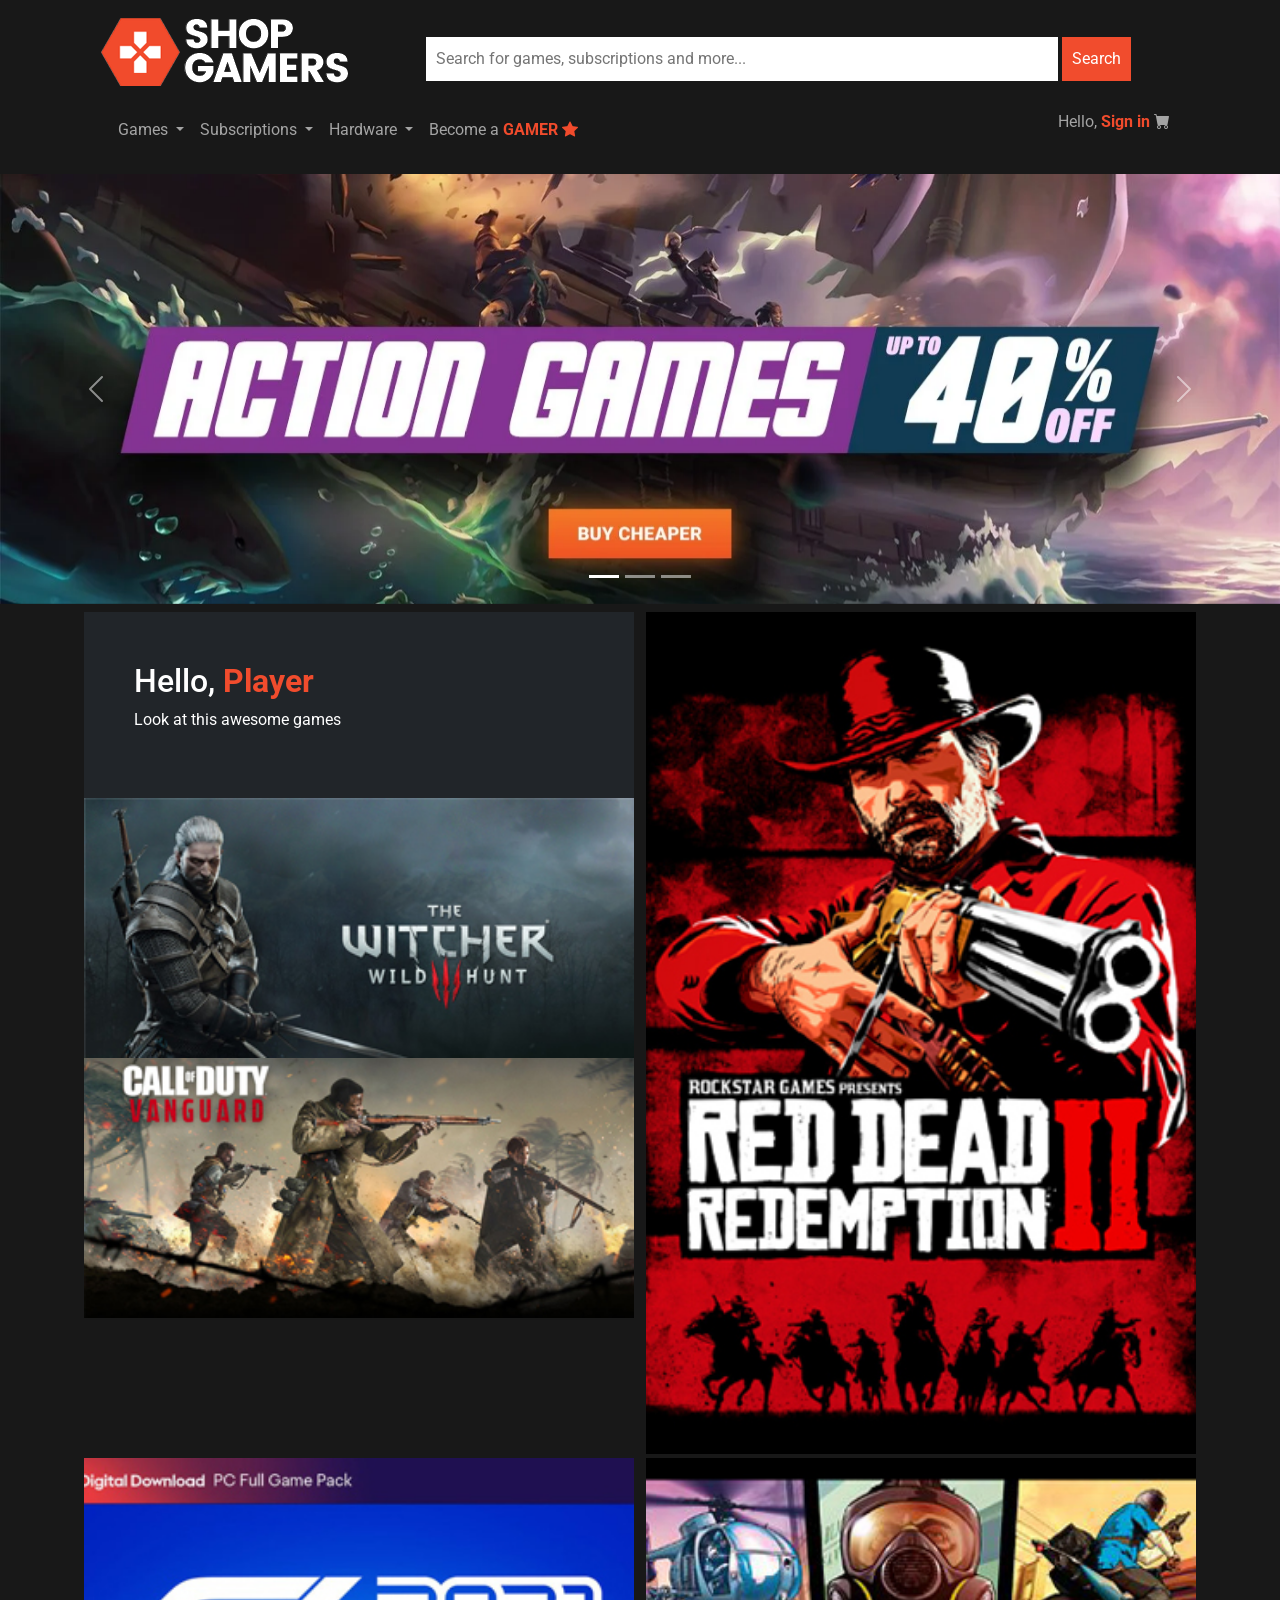
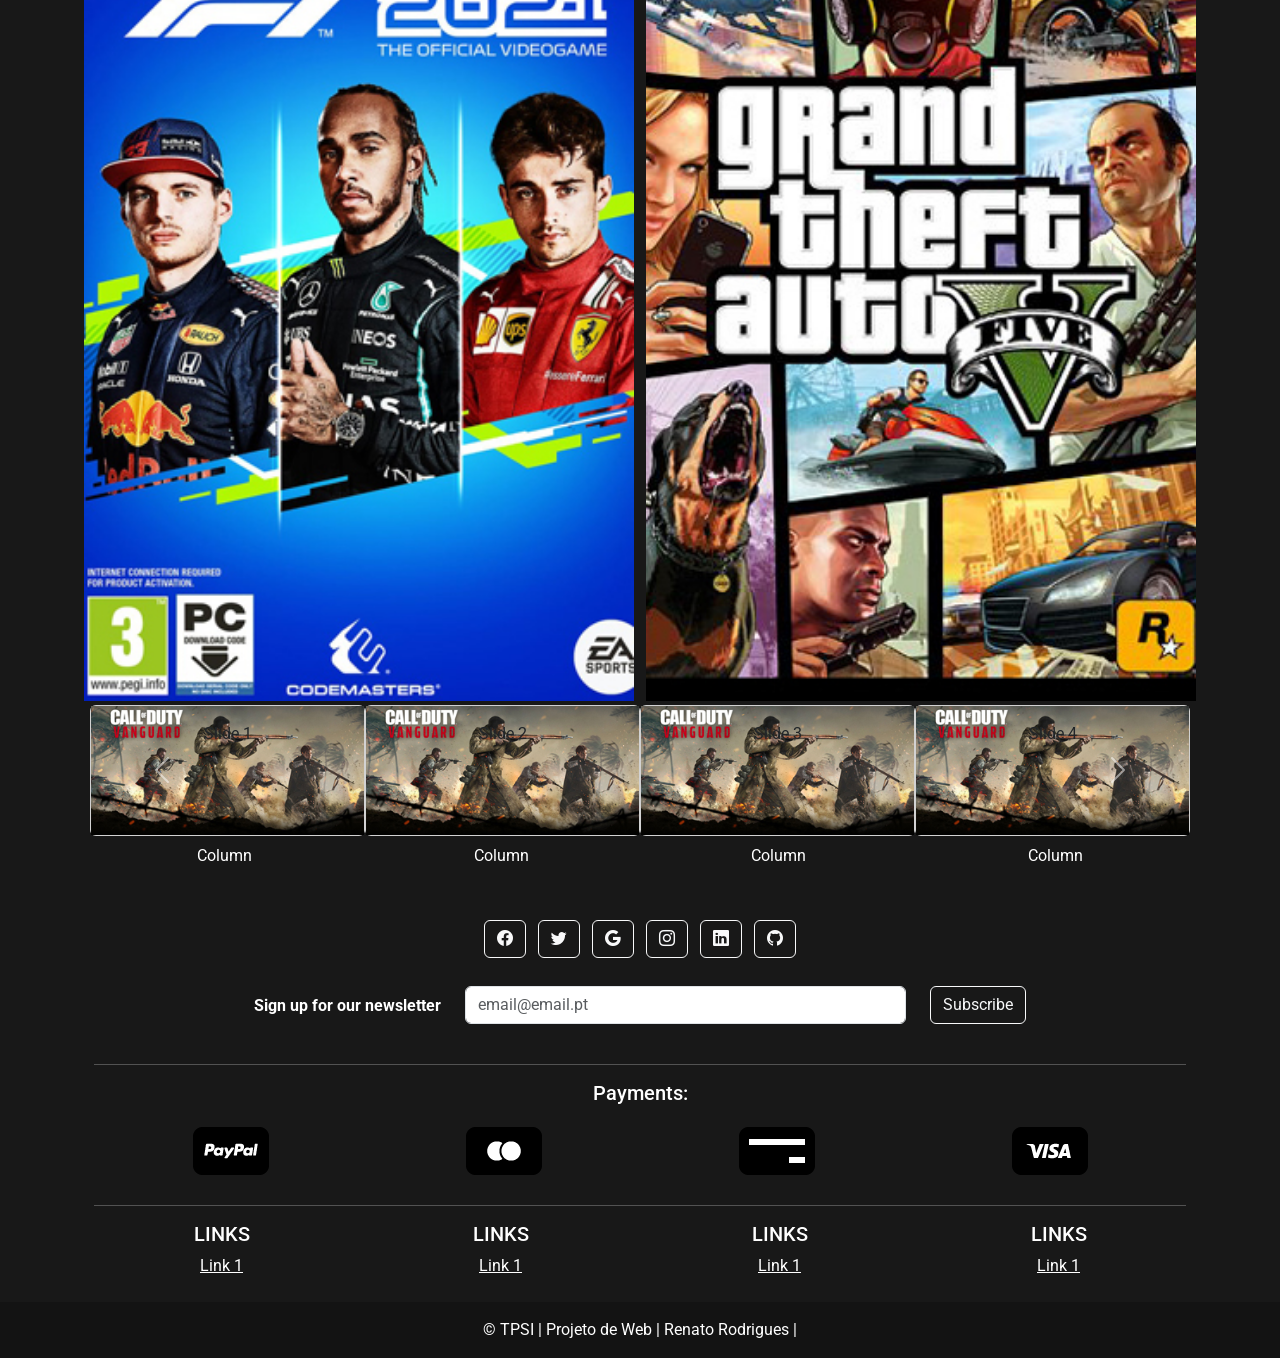
==== index.html @ 154dd3ca "slider2" ====
<!DOCTYPE html>
<html lang="pt">
<head>
    <meta charset="UTF-8">
    <meta http-equiv="X-UA-Compatible" content="IE=edge">
    <meta name="viewport" content="width=device-width, initial-scale=1.0">
    <link rel="icon" href="img/favicon/ShopGamers1.png" type="image/x-icon">
    <title>Shop Gamers</title>
    <!--Google Font -->
    <link rel="preconnect" href="https://fonts.googleapis.com">
    <link rel="preconnect" href="https://fonts.gstatic.com" crossorigin>
    <link href="https://fonts.googleapis.com/css2?family=Roboto&display=swap" rel="stylesheet">
    <!--MEU CSS -->
    <link rel="stylesheet" href="style.css">
    <!--CSS NAV BAR -->
    <link href="https://cdn.jsdelivr.net/npm/bootstrap@5.0.2/dist/css/bootstrap.min.css" rel="stylesheet" integrity="sha384-EVSTQN3/azprG1Anm3QDgpJLIm9Nao0Yz1ztcQTwFspd3yD65VohhpuuCOmLASjC" crossorigin="anonymous">
   
    <!-- Bootstrap icons-->
    <link rel="stylesheet" href="https://cdn.jsdelivr.net/npm/bootstrap-icons@1.7.2/font/bootstrap-icons.css">


  </head>
  <body>
    <!-- Header -->
    <include src="header.html"></include>
    <!-- Main -->
    <!-- Carousel -->
    <div id="carouselExampleIndicators" class="carousel slide" data-bs-ride="carousel">
      <div class="carousel-indicators">
        <button type="button" data-bs-target="#carouselExampleIndicators" data-bs-slide-to="0" class="active" aria-current="true" aria-label="Slide 1"></button>
        <button type="button" data-bs-target="#carouselExampleIndicators" data-bs-slide-to="1" aria-label="Slide 2"></button>
        <button type="button" data-bs-target="#carouselExampleIndicators" data-bs-slide-to="2" aria-label="Slide 3"></button>
      </div>
      <div class="carousel-inner">
        <div class="carousel-item active">
          <img src="img/carrossel/img1.webp" class="d-block w-100" alt="...">
        </div>
        <div class="carousel-item">
          <img src="img/carrossel/img2.webp" class="d-block w-100" alt="...">
        </div>
        <div class="carousel-item">
          <img src="img/carrossel/img3.jpg" class="d-block w-100" alt="...">
        </div>
      </div>
      <button class="carousel-control-prev" type="button" data-bs-target="#carouselExampleIndicators" data-bs-slide="prev">
        <span class="carousel-control-prev-icon" aria-hidden="true"></span>
        <span class="visually-hidden">Previous</span>
      </button>
      <button class="carousel-control-next" type="button" data-bs-target="#carouselExampleIndicators" data-bs-slide="next">
        <span class="carousel-control-next-icon" aria-hidden="true"></span>
        <span class="visually-hidden">Next</span>
      </button>
    </div>

    <!-- Main Container -->
    <main class="container p-2 mb-2 bg-nero text-center ">
    <!-- first section -->
      <div class="container-fluid">
        <div class="row">
            <div class="col-12 col-lg-6 col-xxl-3 mb-1">
                <div class="row">
                    <div class="col bg-dark w-100 " id="hello" >
                      <h2>Hello,<b><span style="color:var(--laranja)"> Player</h2></b></span>
                      <p>Look at this awesome games</p> 
                    </div>
                </div>
                <div class="row">
                    <div class="col col_zero">
                      <a href="witcher.html"><img src="/img/main_img/witcher.jpg" alt="" srcset=""></a>
                      
                    </div>
                </div>
                <div class="row">
                    <div class="col col_zero">
                      <a href="witcher.html"><img src="/img/main_img/cod.jpg" alt="" srcset=""></a>
                    </div>
                </div>
            </div>
            <div class="col-12 col-lg-6 col-xxl-3 mb-1 col_zero">
              <a href="witcher.html"><img src="/img/main_img/rd.jpg" alt="" srcset=""></a>
            </div>
            <div class="col-12 col-lg-6 col-xxl-3 mb-1 col_zero">
              <a href="witcher.html"><img src="/img/main_img/f1.jpg" alt="" srcset=""></a>
            </div>
            <div class="col-12 col-lg-6 col-xxl-3 mb-1 col_zero">
              <a href="witcher.html"><img src="/img/main_img/gta.jpg" alt="" srcset=""></a>
            </div>
        </div>
    </div>
        <!-- second section -->
        
        <div class="row mx-auto my-auto justify-content-center">
          <div id="recipeCarousel" class="carousel slide" data-bs-ride="carousel">
              <div class="carousel-inner" role="listbox">
                  <div class="carousel-item carousel-item1 active">
                      <div class="col-md-3">
                          <div class="card">
                              <div class="card-img">
                                  <img src="/img/main_img/cod.jpg" class="img-fluid">
                              </div>
                              <div class="card-img-overlay">Slide 1</div>
                          </div>
                      </div>
                  </div>
                  <div class="carousel-item carousel-item1">
                      <div class="col-md-3">
                          <div class="card">
                              <div class="card-img">
                                  <img src="/img/main_img/cod.jpg" class="img-fluid">
                              </div>
                              <div class="card-img-overlay">Slide 2</div>
                          </div>
                      </div>
                  </div>
                  <div class="carousel-item carousel-item1">
                      <div class="col-md-3">
                          <div class="card">
                              <div class="card-img">
                                  <img src="/img/main_img/cod.jpg" class="img-fluid">
                              </div>
                              <div class="card-img-overlay">Slide 3</div>
                          </div>
                      </div>
                  </div>
                  <div class="carousel-item carousel-item1">
                      <div class="col-md-3">
                          <div class="card">
                              <div class="card-img">
                                  <img src="/img/main_img/cod.jpg" class="img-fluid">
                              </div>
                              <div class="card-img-overlay">Slide 4</div>
                          </div>
                      </div>
                  </div>
                  <div class="carousel-item carousel-item1">
                      <div class="col-md-3">
                          <div class="card">
                              <div class="card-img">
                                  <img src="/img/main_img/cod.jpg" class="img-fluid">
                              </div>
                              <div class="card-img-overlay">Slide 5</div>
                          </div>
                      </div>
                  </div>
                  <div class="carousel-item carousel-item1">
                      <div class="col-md-3">
                          <div class="card">
                              <div class="card-img">
                                  <img src="/img/main_img/cod.jpg" class="img-fluid">
                              </div>
                              <div class="card-img-overlay">Slide 6</div>
                          </div>
                      </div>
                  </div>
              </div>
              <a class="carousel-control-prev bg-transparent w-aut" href="#recipeCarousel" role="button" data-bs-slide="prev">
                  <span class="carousel-control-prev-icon" aria-hidden="true"></span>
              </a>
              <a class="carousel-control-next bg-transparent w-aut" href="#recipeCarousel" role="button" data-bs-slide="next">
                  <span class="carousel-control-next-icon" aria-hidden="true"></span>
              </a>
          </div>
    <!--End Second Container --> 
    <div class="container">
      <div class="row row-cols-4 p-2">
        <div class="col">Column</div>
        <div class="col">Column</div>
        <div class="col">Column</div>
        <div class="col">Column</div>
      </div>
    </div>

    <!--End Main Container --> 
    </main>


    <!-- Footer -->
    <include src="footer.html"></include>
    <!--Script NavBar -->
    <script src="https://cdn.jsdelivr.net/npm/@popperjs/core@2.9.2/dist/umd/popper.min.js" integrity="sha384-IQsoLXl5PILFhosVNubq5LC7Qb9DXgDA9i+tQ8Zj3iwWAwPtgFTxbJ8NT4GN1R8p" crossorigin="anonymous"></script>
    <script src="https://cdn.jsdelivr.net/npm/bootstrap@5.0.2/dist/js/bootstrap.min.js" integrity="sha384-cVKIPhGWiC2Al4u+LWgxfKTRIcfu0JTxR+EQDz/bgldoEyl4H0zUF0QKbrJ0EcQF" crossorigin="anonymous"></script>
 
       <!-- Include JS-->
       <script src="js/includeJS/index.js"></script>
      <script src="js/includeJS/src.js"></script>
  </body>
</html>
---- style.css ----
:root{
    --cinzento: #181818;
    --cinzentotext:#A4A4A4;
    --laranja:#F14C2D;
}
/*---------- HEADER --------------- */
header{
    background-color: var(--cinzento);
    color: var(--cinzentotext);
    position: sticky; top: 0;
    z-index: 9;
 
}
/*---------- BODY --------------- */
body{
  font-family: 'Roboto', sans-serif!important;
  background-color: var(--cinzento)!important;
}

/*---------- Search --------------- */
.search
{
  text-align: center;
  padding:5px;
  overflow: auto;
}

.search input[type="text"]
{
	border: 0px;
	width: 80%;
	padding: 10px;
}

.search input[type="text"]:focus
{
	outline: 0;
}

.search input[type="submit"]
{
	border: 0px;
	background-color: var(--laranja);
	color: #fff;
	padding: 10px;
  cursor:pointer;
}

/*---------- NAVBAR --------------- */
.nav-item {
  position: relative;
}
.navbar-collapse ul li a.nav-link:before {
    position: absolute;
    bottom: -5px;
    left: 0;
    width: 100%;
    height: 2px;
    background: transparent;
    content: '';
    opacity: 0;
    -ms-transition: opacity 0.3s, -webkit-transform 0.3s;
    -webkit-transition: opacity 0.3s, -webkit-transform 0.3s;
    transition: opacity 0.3s, transform 0.3s;
    -ms-transform: translateY(10px);
    -webkit-transform: translateY(10px);
    transform: translateY(10px);
    
}
.navbar-collapse ul li:hover a.nav-link:before {
	opacity: 1;
	-ms-transform: translateY(0px);
	-webkit-transform: translateY(0px);
	transform: translateY(0px);
	bottom: 5px;
	background: var(--laranja);
}
.dropdown:hover .dropdown-menu {
  display: block;
  margin-top: 0;
}

.nav-link{
color: var(--cinzentotext)!important;
}

/*----------- MAIN --------------- */
main{
  background-color: var(--cinzento);
  color:white
}
.carousel-inner{
  width:100%;
  max-height: 430px !important;
}

#hello{
  text-align: left;
  padding-top: 50px;
  padding-bottom: 50px;
  padding-right: 50px;
  padding-left: 50px;
  width: 98%;
  margin-left: 1%;
  margin-right: 1%;
}
.col_zero{
  padding: 0 !important;
}
.col_zero img{
  height: 100%;
  width: 98%;
  margin-left: 1%;
  margin-right: 1%;
}
/* CSS Zoom slow image */
.col_zero img {
  transition: transform .5s, filter 1.5s ease-in-out;
}

/* CSS Transformation image https://w3bits.com/css-image-hover-zoom/ */
.col_zero:hover img {
  transform: scale(1.1);
}

/* Second Section */



/*----------- FOOTER --------------- */
footer{
  background-color: var(--cinzento);
  color:white
}
@media (max-width: 767px) {
  .carousel-inner .carousel-item > div {
      display: none;
  }
  .carousel-inner .carousel-item > div:first-child {
      display: block;
  }
}

.carousel-inner .carousel-item.active,
.carousel-inner .carousel-item-next,
.carousel-inner .carousel-item-prev {
  display: flex;
}

/* medium and up screens */
@media (min-width: 768px) {
  
  .carousel-inner .carousel-item-end.active,
  .carousel-inner .carousel-item-next {
    transform: translateX(25%);
  }
  
  .carousel-inner .carousel-item-start.active, 
  .carousel-inner .carousel-item-prev {
    transform: translateX(-25%);
  }
}

.carousel-inner .carousel-item-end,
.carousel-inner .carousel-item-start { 
transform: translateX(0);
}
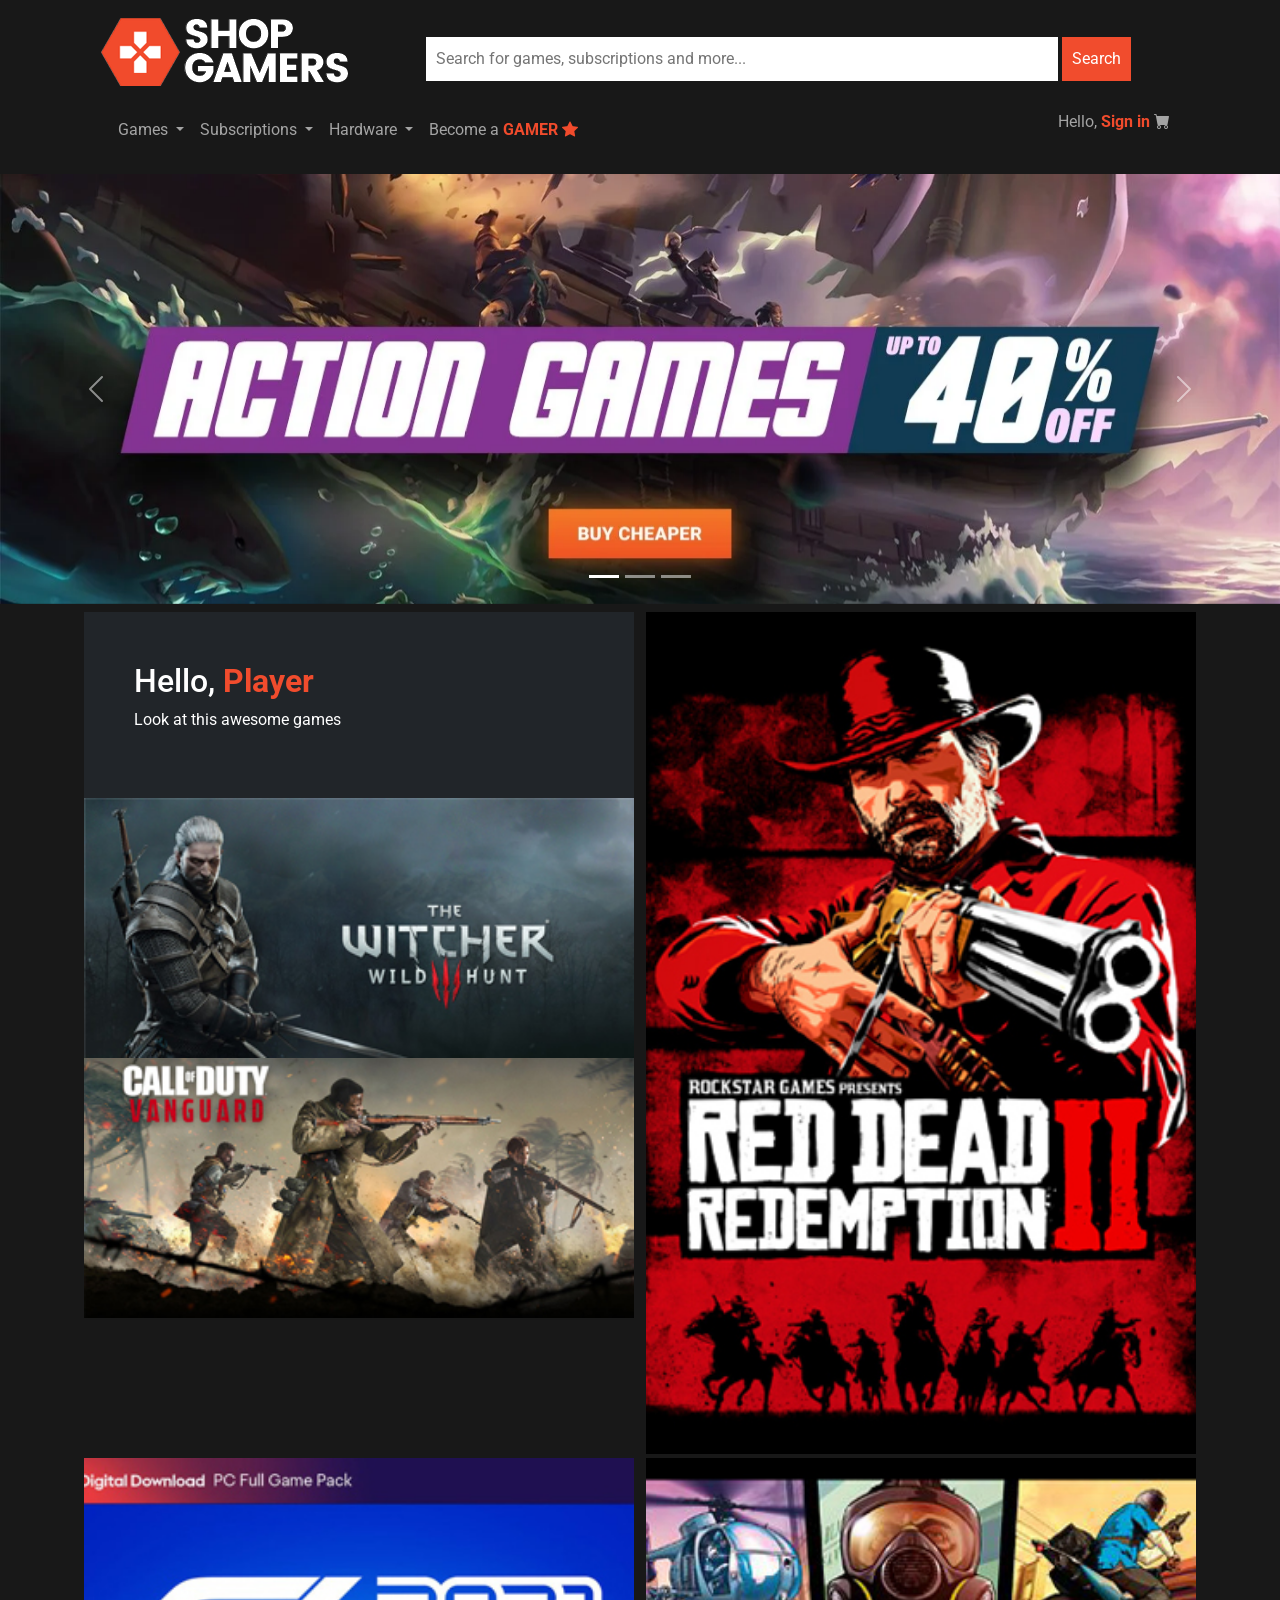
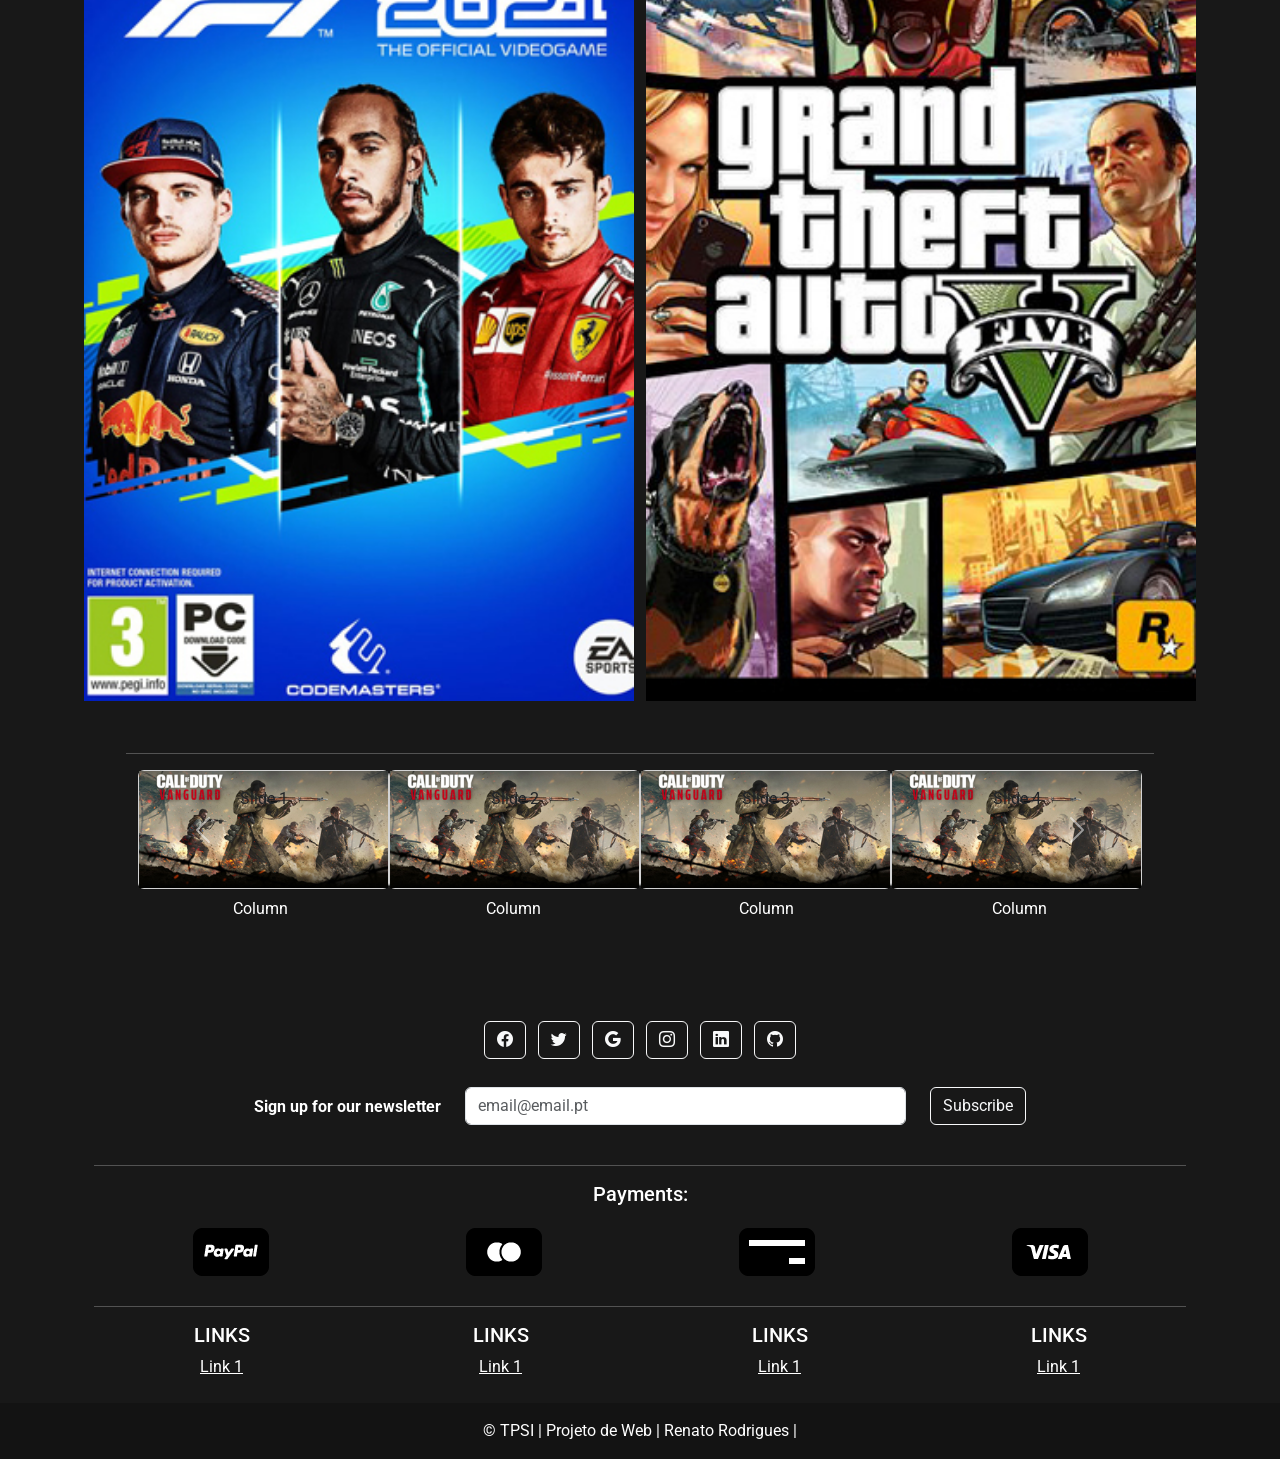
==== commit 2dd2ea8b: "section1" ====
--- a/index.html
+++ b/index.html
@@ -65,31 +65,53 @@
                     </div>
                 </div>
                 <div class="row">
-                    <div class="col col_zero">
+                    <div class="col col_zero hover-img">
                       <a href="witcher.html"><img src="/img/main_img/witcher.jpg" alt="" srcset=""></a>
-                      
+                      <figcaption>
+                        <h5>The Witcher <br/>Wild Hunt</h5>
+                        <div class="col-9 p-3 ">
+                          <div class="search">
+                            <form class="search-form">
+                              <input type="submit" value="Buy">
+                            </form>
+                        </div>
+                      </div>
+                      </figcaption>
                     </div>
                 </div>
                 <div class="row">
-                    <div class="col col_zero">
+                    <div class="col col_zero hover-img">
                       <a href="witcher.html"><img src="/img/main_img/cod.jpg" alt="" srcset=""></a>
+                      <figcaption>
+                        <h3>Lorem <br/>Ipsum</h3>
+                      </figcaption>
                     </div>
                 </div>
             </div>
-            <div class="col-12 col-lg-6 col-xxl-3 mb-1 col_zero">
-              <a href="witcher.html"><img src="/img/main_img/rd.jpg" alt="" srcset=""></a>
-            </div>
-            <div class="col-12 col-lg-6 col-xxl-3 mb-1 col_zero">
+            <div class="col-12 col-lg-6 col-xxl-3 mb-1 col_zero hover-img">
+              <a href="witcher.html"><img src="/img/main_img/rd.jpg" alt="" class="image" srcset=""></a>
+              <figcaption>
+                <h3>Lorem <br/>Ipsum</h3>
+              </figcaption>
+            </div>
+            <div class="col-12 col-lg-6 col-xxl-3 mb-1 col_zero hover-img">
               <a href="witcher.html"><img src="/img/main_img/f1.jpg" alt="" srcset=""></a>
-            </div>
-            <div class="col-12 col-lg-6 col-xxl-3 mb-1 col_zero">
+              <figcaption>
+                <h3>Lorem <br/>Ipsum</h3>
+              </figcaption>
+            </div>
+            <div class="col-12 col-lg-6 col-xxl-3 mb-1 col_zero hover-img">
               <a href="witcher.html"><img src="/img/main_img/gta.jpg" alt="" srcset=""></a>
+              <figcaption>
+                <h3>Lorem <br/>Ipsum</h3>
+              </figcaption>
             </div>
         </div>
     </div>
         <!-- second section -->
         
-        <div class="row mx-auto my-auto justify-content-center">
+        <div class="row mx-auto my-auto justify-content-center p-5">
+          <hr>
           <div id="recipeCarousel" class="carousel slide" data-bs-ride="carousel">
               <div class="carousel-inner" role="listbox">
                   <div class="carousel-item carousel-item1 active">
--- a/style.css
+++ b/style.css
@@ -125,13 +125,6 @@
 
 /* Second Section */
 
-
-
-/*----------- FOOTER --------------- */
-footer{
-  background-color: var(--cinzento);
-  color:white
-}
 @media (max-width: 767px) {
   .carousel-inner .carousel-item > div {
       display: none;
@@ -165,3 +158,78 @@
 .carousel-inner .carousel-item-start { 
 transform: translateX(0);
 }
+
+
+/*----------- FOOTER --------------- */
+footer{
+  background-color: var(--cinzento);
+  color:white
+}
+
+
+.hover-img {
+  color: #fff;
+  display: inline-block;
+  overflow: hidden;
+  position: relative;
+  text-align: center;
+
+}
+
+.hover-img:before,
+.hover-img:after {
+  background-color: rgba(0, 0, 0, 0.452);
+  border-top: 22px solid rgba(0, 0, 0, 0.5);
+  border-bottom: 22px solid rgba(0, 0, 0, 0.5);
+  position: absolute;
+  top: 0;
+  bottom: 0;
+  left: 0;
+  right: 0;
+  content: '';
+  transition: all 0.5s ease;
+  z-index: 1;
+  opacity: 0;
+  transform: scaleY(2);
+}
+
+.hover-img img {
+  vertical-align: top;
+  max-width: 100%;
+  backface-visibility: hidden;
+}
+
+.hover-img figcaption {
+  position: absolute;
+  top: 0;
+  bottom: 0;
+  left: 0;
+  right: 0;
+  align-items: center;
+  z-index: 1;
+  display: flex;
+  flex-direction: column;
+  justify-content: center;
+  line-height: 1.1em;
+  opacity: 0;
+  z-index: 2;
+  transition-delay: 0.1s;
+  font-size: 24px;
+  font-weight: 400;
+  letter-spacing: 1px;
+  text-transform: uppercase;
+}
+
+.hover-img:hover:before,
+.hover-img:hover:after {
+  transform: scale(1);
+  opacity: 1;
+}
+
+.hover-img:hover > img {
+  opacity: 0.7;
+}
+
+.hover-img:hover figcaption {
+  opacity: 1;
+}
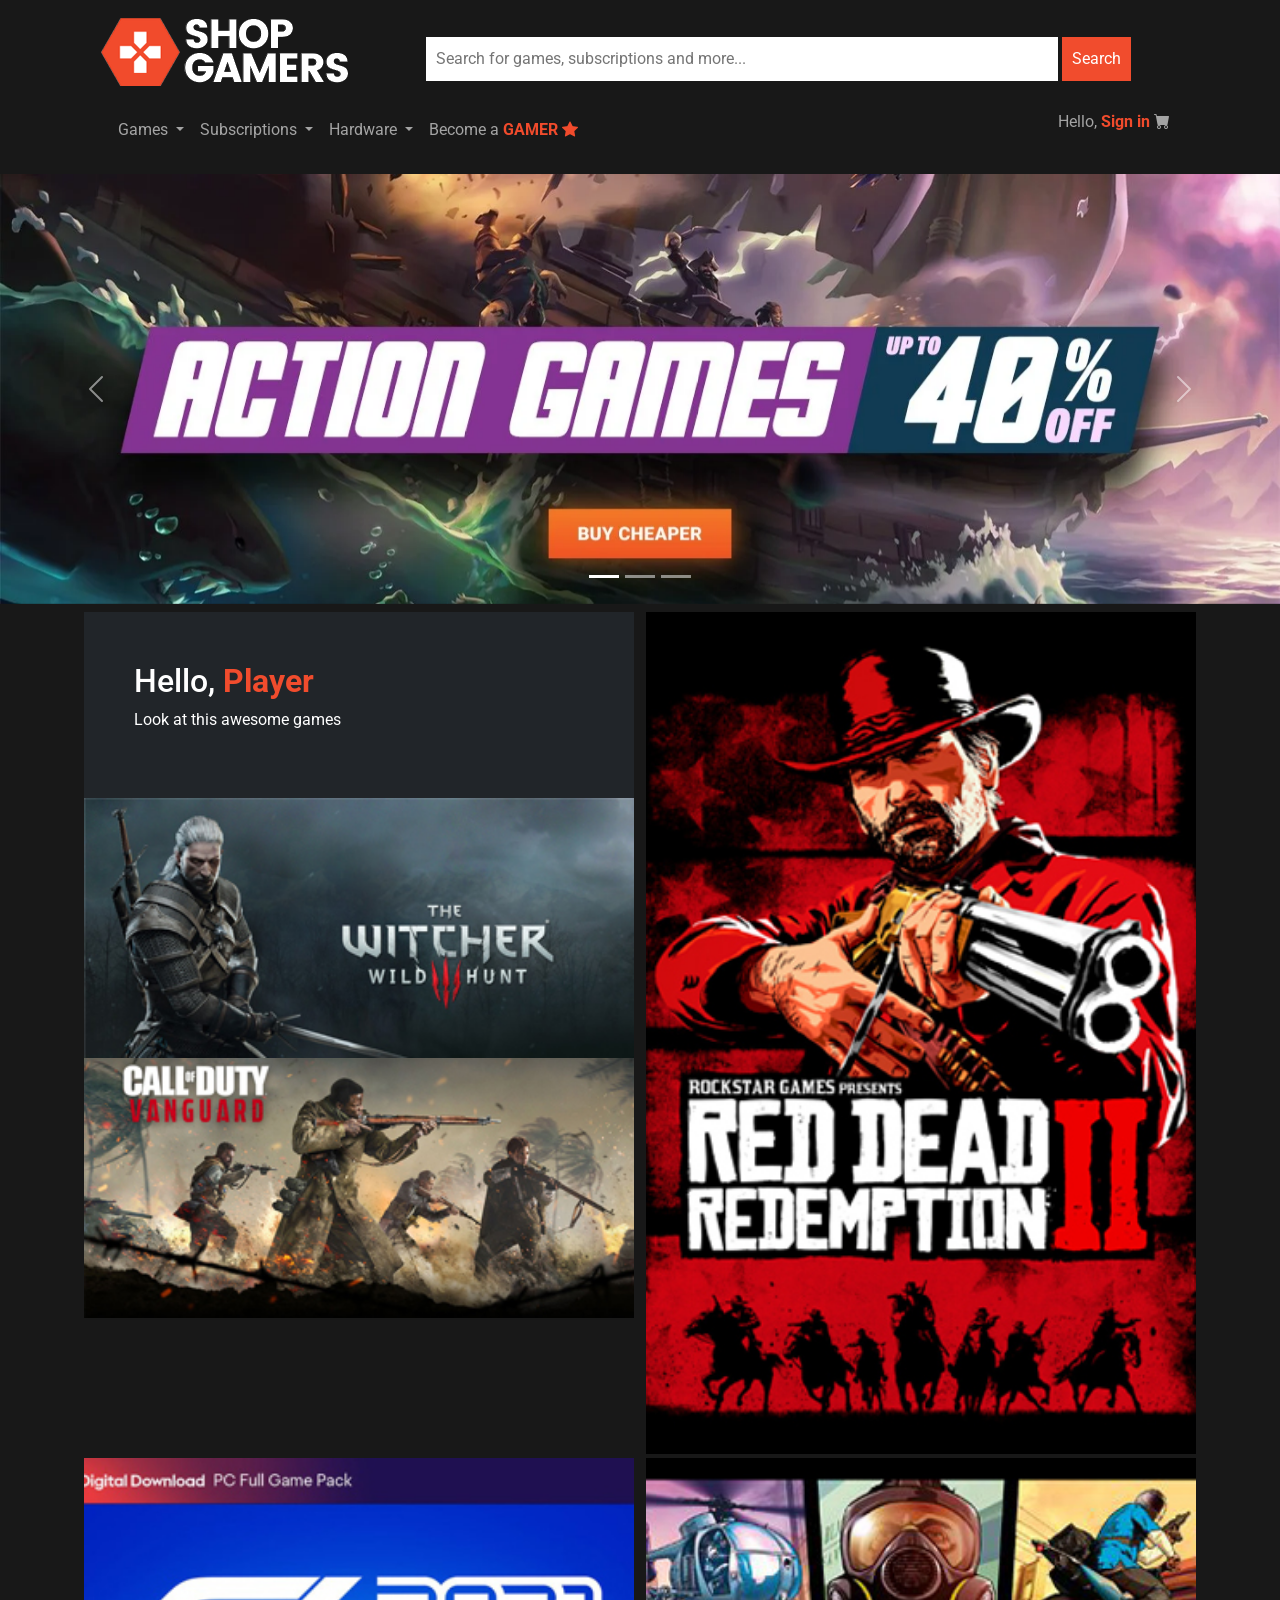
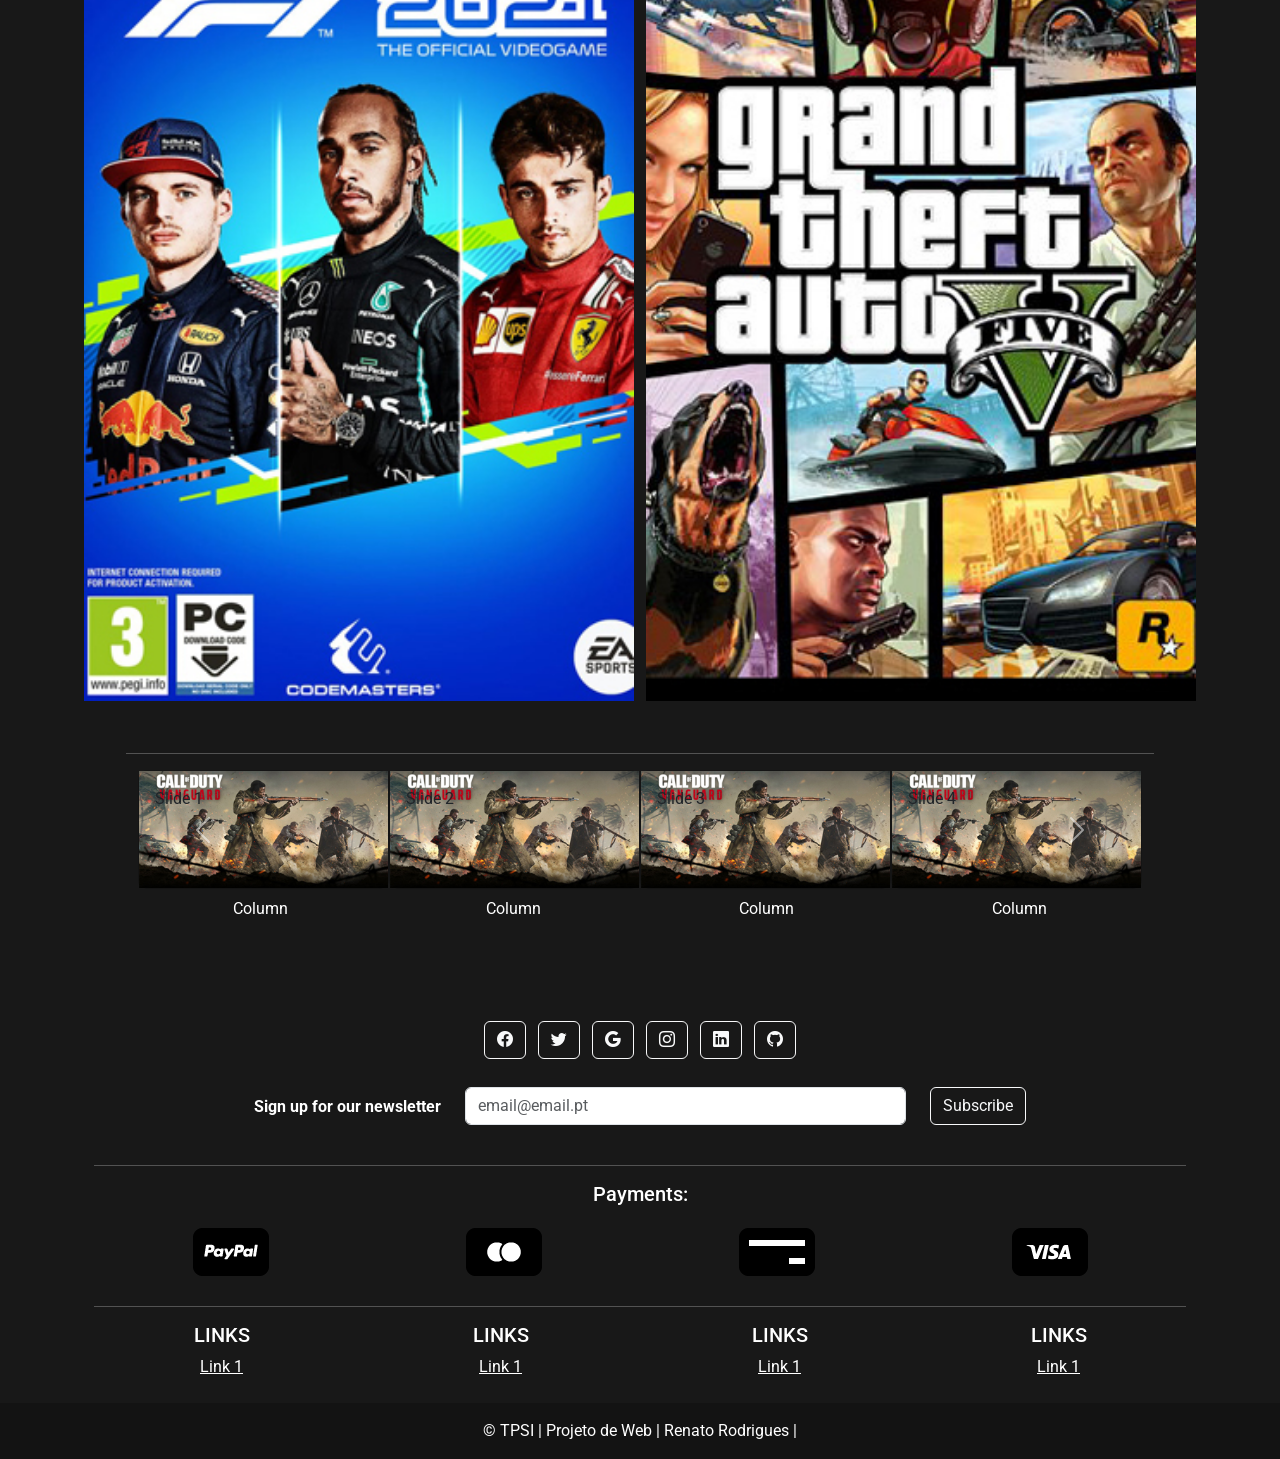
==== commit 5ce74a4b: "theWitcher" ====
--- a/index.html
+++ b/index.html
@@ -68,11 +68,13 @@
                     <div class="col col_zero hover-img">
                       <a href="witcher.html"><img src="/img/main_img/witcher.jpg" alt="" srcset=""></a>
                       <figcaption>
-                        <h5>The Witcher <br/>Wild Hunt</h5>
-                        <div class="col-9 p-3 ">
-                          <div class="search">
-                            <form class="search-form">
-                              <input type="submit" value="Buy">
+                        <p></p>
+                        <h6>The Witcher <br/>Wild Hunt</h6>
+                        <h6>9,99€</h6>
+                        <div class="col-9 p-3 ">
+                          <div class="search">
+                            <form class="search-form" >
+                              <button onclick="window.location.href='witcher.html'" type="button" class="btn btn-secondary btn-sm">Buy</button>
                             </form>
                         </div>
                       </div>
@@ -83,7 +85,16 @@
                     <div class="col col_zero hover-img">
                       <a href="witcher.html"><img src="/img/main_img/cod.jpg" alt="" srcset=""></a>
                       <figcaption>
-                        <h3>Lorem <br/>Ipsum</h3>
+                        <p></p>
+                        <h6>Call of Duty <br/>Vanguard</h6>
+                        <h6>9,99€</h6>
+                        <div class="col-9 p-3 ">
+                          <div class="search">
+                            <form class="search-form" >
+                              <button onclick="window.location.href='cod.html'" type="button" class="btn btn-secondary btn-sm">Buy</button>
+                            </form>
+                        </div>
+                      </div>
                       </figcaption>
                     </div>
                 </div>
@@ -91,19 +102,46 @@
             <div class="col-12 col-lg-6 col-xxl-3 mb-1 col_zero hover-img">
               <a href="witcher.html"><img src="/img/main_img/rd.jpg" alt="" class="image" srcset=""></a>
               <figcaption>
-                <h3>Lorem <br/>Ipsum</h3>
+                <p></p>
+                        <h6>Red Dead <br/>Redemption II</h6>
+                        <h6>19,99€</h6>
+                        <div class="col-9 p-3 ">
+                          <div class="search">
+                            <form class="search-form" >
+                              <button onclick="window.location.href='rd.html'" type="button" class="btn btn-secondary btn-lg">Buy</button>
+                            </form>
+                        </div>
+                      </div>
               </figcaption>
             </div>
             <div class="col-12 col-lg-6 col-xxl-3 mb-1 col_zero hover-img">
               <a href="witcher.html"><img src="/img/main_img/f1.jpg" alt="" srcset=""></a>
               <figcaption>
-                <h3>Lorem <br/>Ipsum</h3>
+                <p></p>
+                        <h6>F1 2021 <br/>official videogame</h6>
+                        <h6>29,99€</h6>
+                        <div class="col-9 p-3 ">
+                          <div class="search">
+                            <form class="search-form" >
+                              <button onclick="window.location.href='rd.html'" type="button" class="btn btn-secondary btn-lg">Buy</button>
+                            </form>
+                        </div>
+                      </div>
               </figcaption>
             </div>
             <div class="col-12 col-lg-6 col-xxl-3 mb-1 col_zero hover-img">
               <a href="witcher.html"><img src="/img/main_img/gta.jpg" alt="" srcset=""></a>
               <figcaption>
-                <h3>Lorem <br/>Ipsum</h3>
+                <p></p>
+                        <h6>Grand Theft auto <br/>V</h6>
+                        <h6>7,99€</h6>
+                        <div class="col-9 p-3 ">
+                          <div class="search">
+                            <form class="search-form">
+                              <button onclick="window.location.href='gta.html'" type="button" class="btn btn-secondary btn-lg">Buy</button>
+                            </form>
+                        </div>
+                      </div>
               </figcaption>
             </div>
         </div>
--- a/style.css
+++ b/style.css
@@ -232,4 +232,39 @@
 
 .hover-img:hover figcaption {
   opacity: 1;
+}
+
+.hoverinfo {
+  position: absolute;
+  top: 15px;
+  left: 15px;
+  font-size: 28px;
+  color: #ffffff;
+  cursor: pointer;
+}
+.hoverinfo p {
+  display: none;
+  color: #000000;
+}
+.hoverinfo:hover p {
+  background-color: rgba(255, 255, 255, 0.7);
+  display: block;
+}
+.preco{
+  border-radius: 20px;
+
+}
+.card{
+  border-radius: 10px!important;
+  background-color: var(--cinzento)!important;
+  text-align: left;
+
+}
+#collapseExample{
+  color: var(--cinzentotext);
+}
+#btnexample{
+  background-color: var(--laranja);
+  border: 0px;
+  
 }
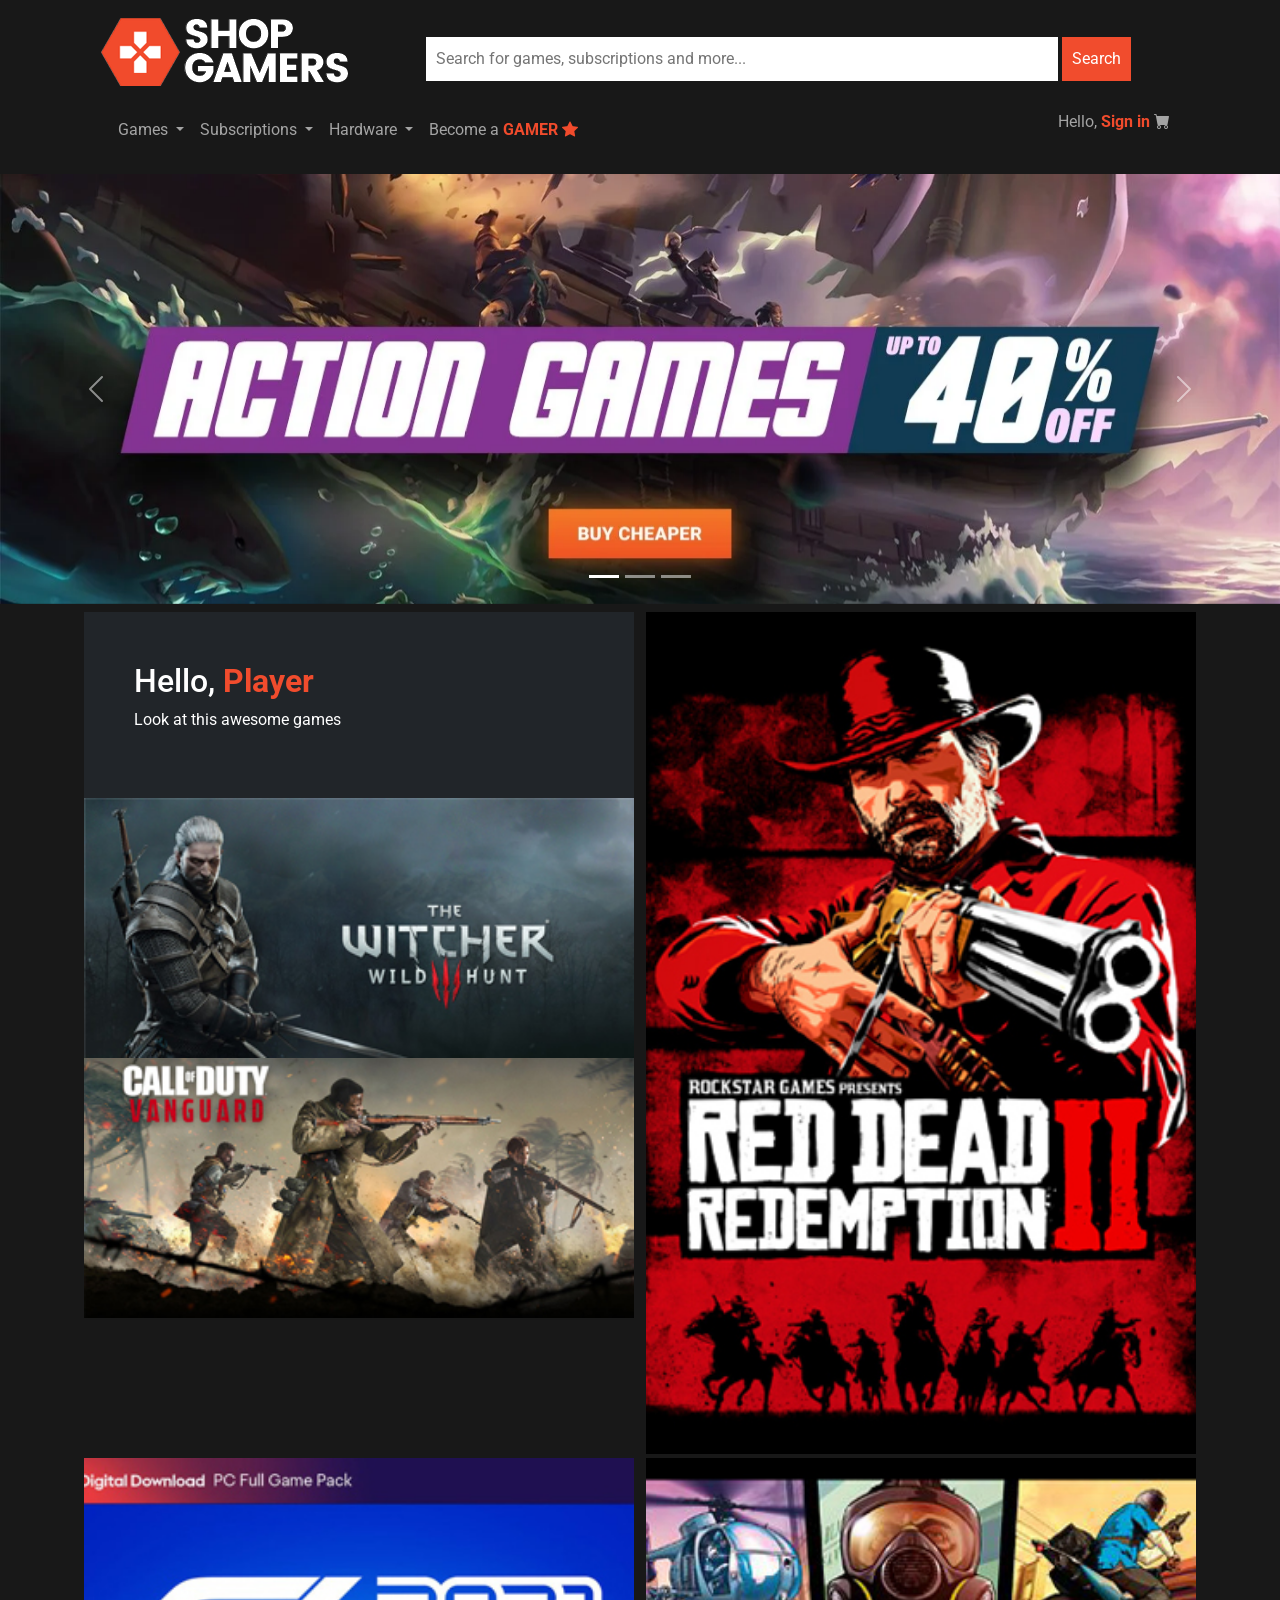
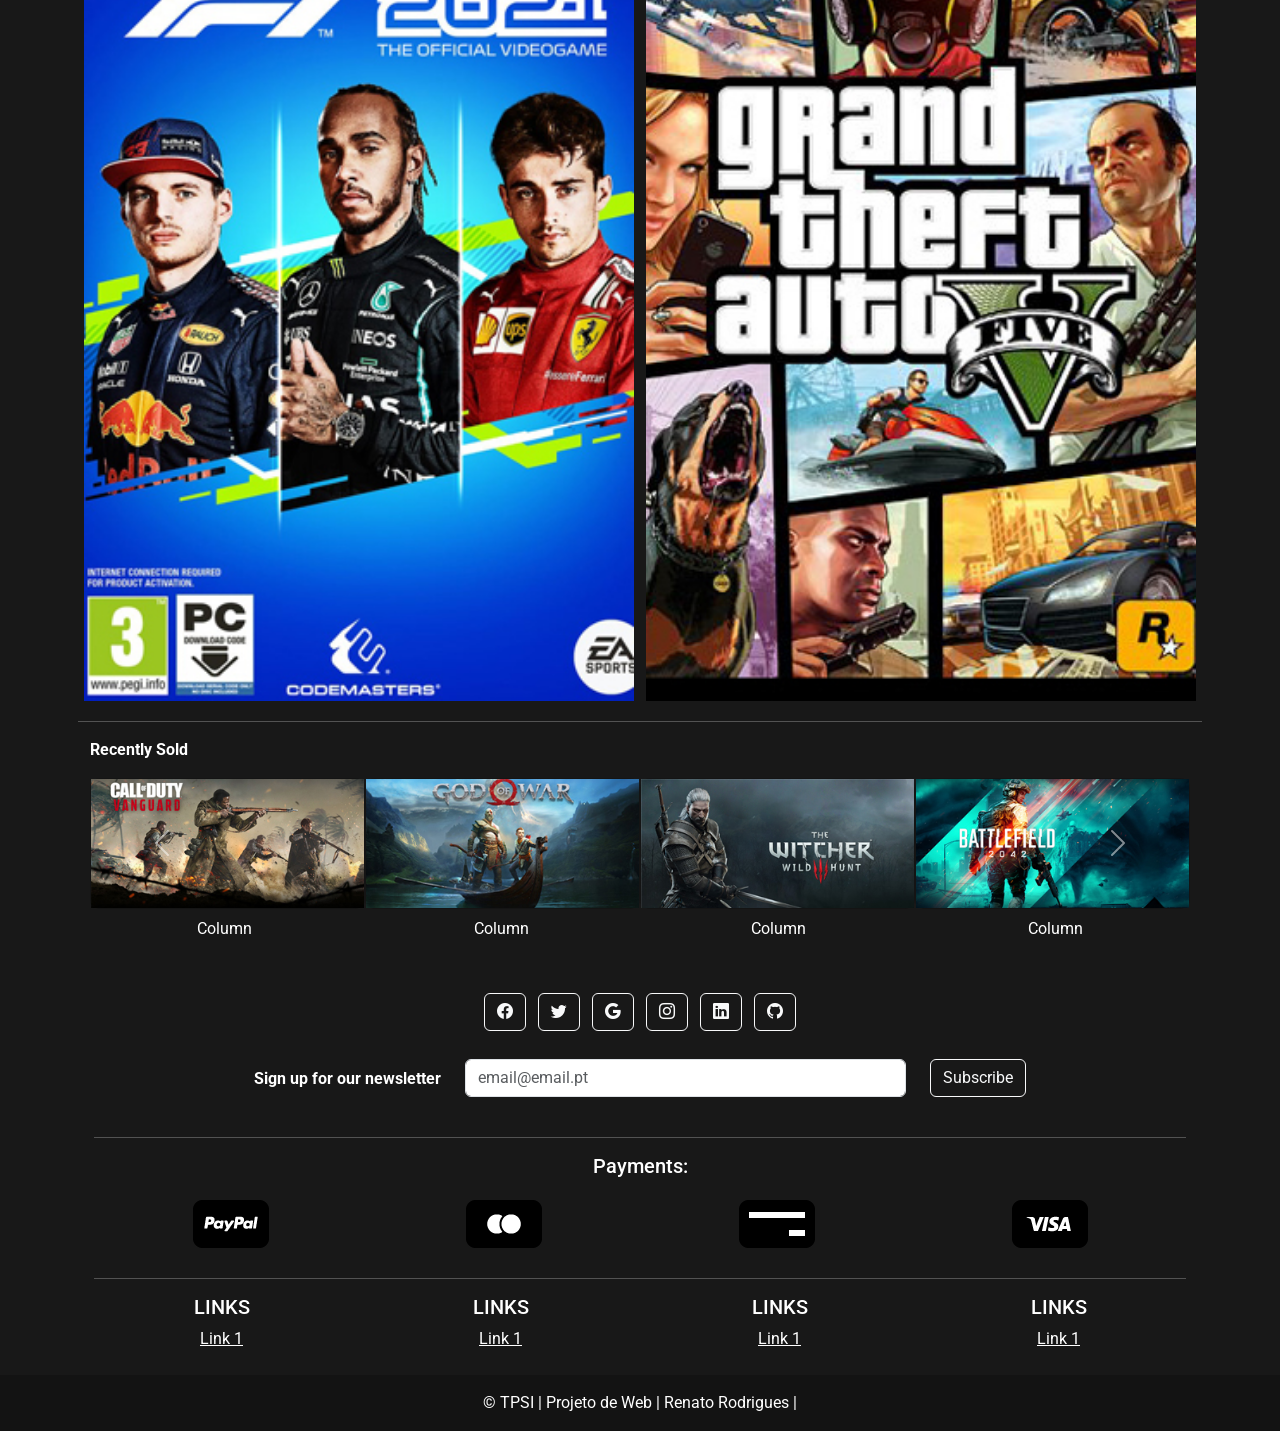
==== commit 115b7f13: "27-01" ====
--- a/index.html
+++ b/index.html
@@ -123,7 +123,7 @@
                         <div class="col-9 p-3 ">
                           <div class="search">
                             <form class="search-form" >
-                              <button onclick="window.location.href='rd.html'" type="button" class="btn btn-secondary btn-lg">Buy</button>
+                              <button onclick="window.location.href='f1.html'" type="button" class="btn btn-secondary btn-lg">Buy</button>
                             </form>
                         </div>
                       </div>
@@ -148,8 +148,11 @@
     </div>
         <!-- second section -->
         
-        <div class="row mx-auto my-auto justify-content-center p-5">
+        <div class="row mx-auto my-auto justify-content-center pt-3">
           <hr>
+          <div class="d-flex justify-content-start">
+            <p><span style="font-weight: bold;">Recently Sold</p></span>
+          </div>
           <div id="recipeCarousel" class="carousel slide" data-bs-ride="carousel">
               <div class="carousel-inner" role="listbox">
                   <div class="carousel-item carousel-item1 active">
@@ -158,57 +161,77 @@
                               <div class="card-img">
                                   <img src="/img/main_img/cod.jpg" class="img-fluid">
                               </div>
-                              <div class="card-img-overlay">Slide 1</div>
-                          </div>
-                      </div>
-                  </div>
-                  <div class="carousel-item carousel-item1">
-                      <div class="col-md-3">
-                          <div class="card">
-                              <div class="card-img">
-                                  <img src="/img/main_img/cod.jpg" class="img-fluid">
-                              </div>
-                              <div class="card-img-overlay">Slide 2</div>
-                          </div>
-                      </div>
-                  </div>
-                  <div class="carousel-item carousel-item1">
-                      <div class="col-md-3">
-                          <div class="card">
-                              <div class="card-img">
-                                  <img src="/img/main_img/cod.jpg" class="img-fluid">
-                              </div>
-                              <div class="card-img-overlay">Slide 3</div>
-                          </div>
-                      </div>
-                  </div>
-                  <div class="carousel-item carousel-item1">
-                      <div class="col-md-3">
-                          <div class="card">
-                              <div class="card-img">
-                                  <img src="/img/main_img/cod.jpg" class="img-fluid">
-                              </div>
-                              <div class="card-img-overlay">Slide 4</div>
-                          </div>
-                      </div>
-                  </div>
-                  <div class="carousel-item carousel-item1">
-                      <div class="col-md-3">
-                          <div class="card">
-                              <div class="card-img">
-                                  <img src="/img/main_img/cod.jpg" class="img-fluid">
-                              </div>
-                              <div class="card-img-overlay">Slide 5</div>
-                          </div>
-                      </div>
-                  </div>
-                  <div class="carousel-item carousel-item1">
-                      <div class="col-md-3">
-                          <div class="card">
-                              <div class="card-img">
-                                  <img src="/img/main_img/cod.jpg" class="img-fluid">
-                              </div>
-                              <div class="card-img-overlay">Slide 6</div>
+                              <div class="card-img-overlay"></div>
+                          </div>
+                      </div>
+                  </div>
+                  <div class="carousel-item carousel-item1">
+                      <div class="col-md-3">
+                          <div class="card">
+                              <div class="card-img">
+                                  <img src="/img/main_img/God-of-WarE.jpg" class="img-fluid">
+                              </div>
+                              <div class="card-img-overlay"></div>
+                          </div>
+                      </div>
+                  </div>
+                  <div class="carousel-item carousel-item1">
+                      <div class="col-md-3">
+                          <div class="card">
+                              <div class="card-img">
+                                  <img src="/img/main_img/witcher.jpg" class="img-fluid">
+                              </div>
+                              <div class="card-img-overlay"></div>
+                          </div>
+                      </div>
+                  </div>
+                  <div class="carousel-item carousel-item1">
+                      <div class="col-md-3">
+                          <div class="card">
+                              <div class="card-img">
+                                  <img src="/img/main_img/Battlefield-2042e.jpeg" class="img-fluid">
+                              </div>
+                              <div class="card-img-overlay"></div>
+                          </div>
+                      </div>
+                  </div>
+                  <div class="carousel-item carousel-item1">
+                      <div class="col-md-3">
+                          <div class="card">
+                              <div class="card-img">
+                                  <img src="/img/main_img/7892e.jpg" class="img-fluid">
+                              </div>
+                              <div class="card-img-overlay"></div>
+                          </div>
+                      </div>
+                  </div>
+                  <div class="carousel-item carousel-item1">
+                      <div class="col-md-3">
+                          <div class="card">
+                              <div class="card-img">
+                                  <img src="/img/main_img/dayze.jpg" class="img-fluid">
+                              </div>
+                              <div class="card-img-overlay"></div>
+                          </div>
+                      </div>
+                  </div>
+                  <div class="carousel-item carousel-item1">
+                    <div class="col-md-3">
+                        <div class="card">
+                            <div class="card-img">
+                                <img src="/img/main_img/dayle.jpg" class="img-fluid">
+                            </div>
+                            <div class="card-img-overlay"></div>
+                        </div>
+                    </div>
+                </div>
+                 <div class="carousel-item carousel-item1">
+                      <div class="col-md-3">
+                          <div class="card">
+                              <div class="card-img">
+                                  <img src="/img/main_img/horize.jpg" class="img-fluid">
+                              </div>
+                              <div class="card-img-overlay"></div>
                           </div>
                       </div>
                   </div>
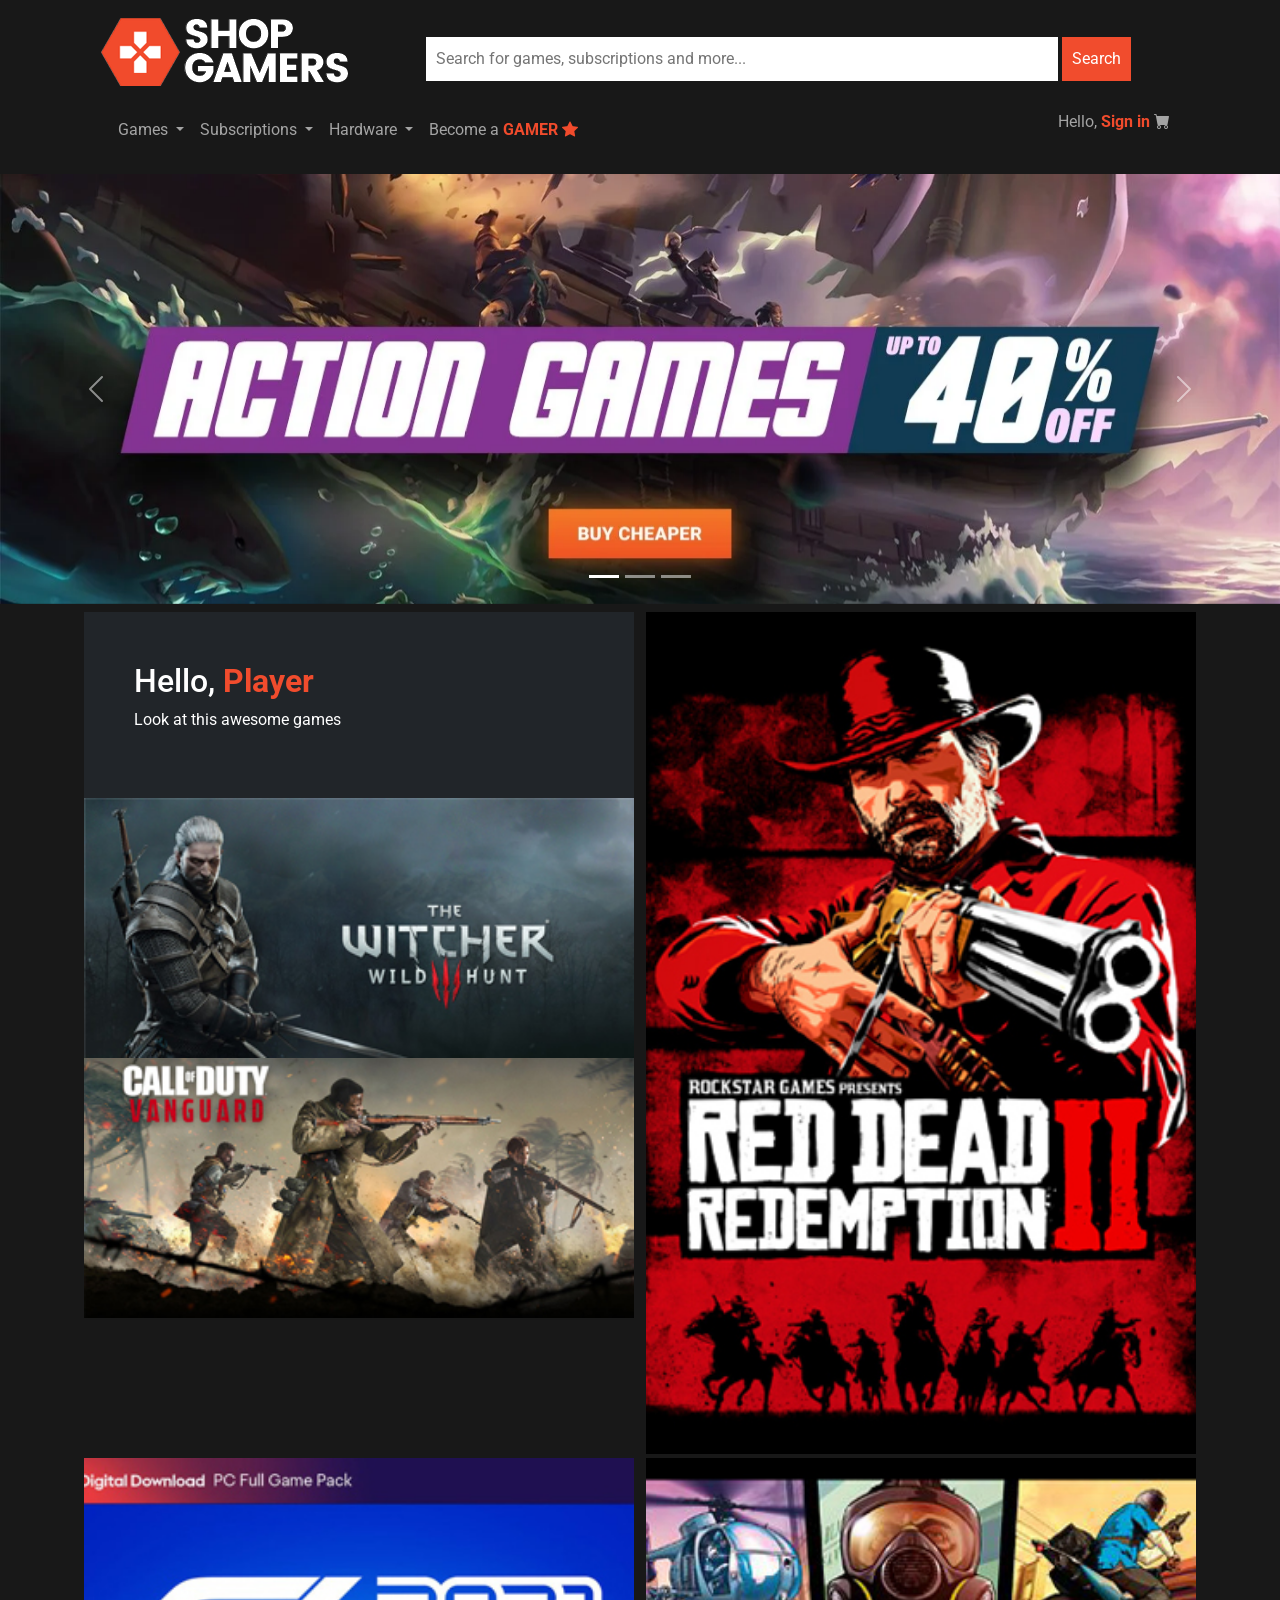
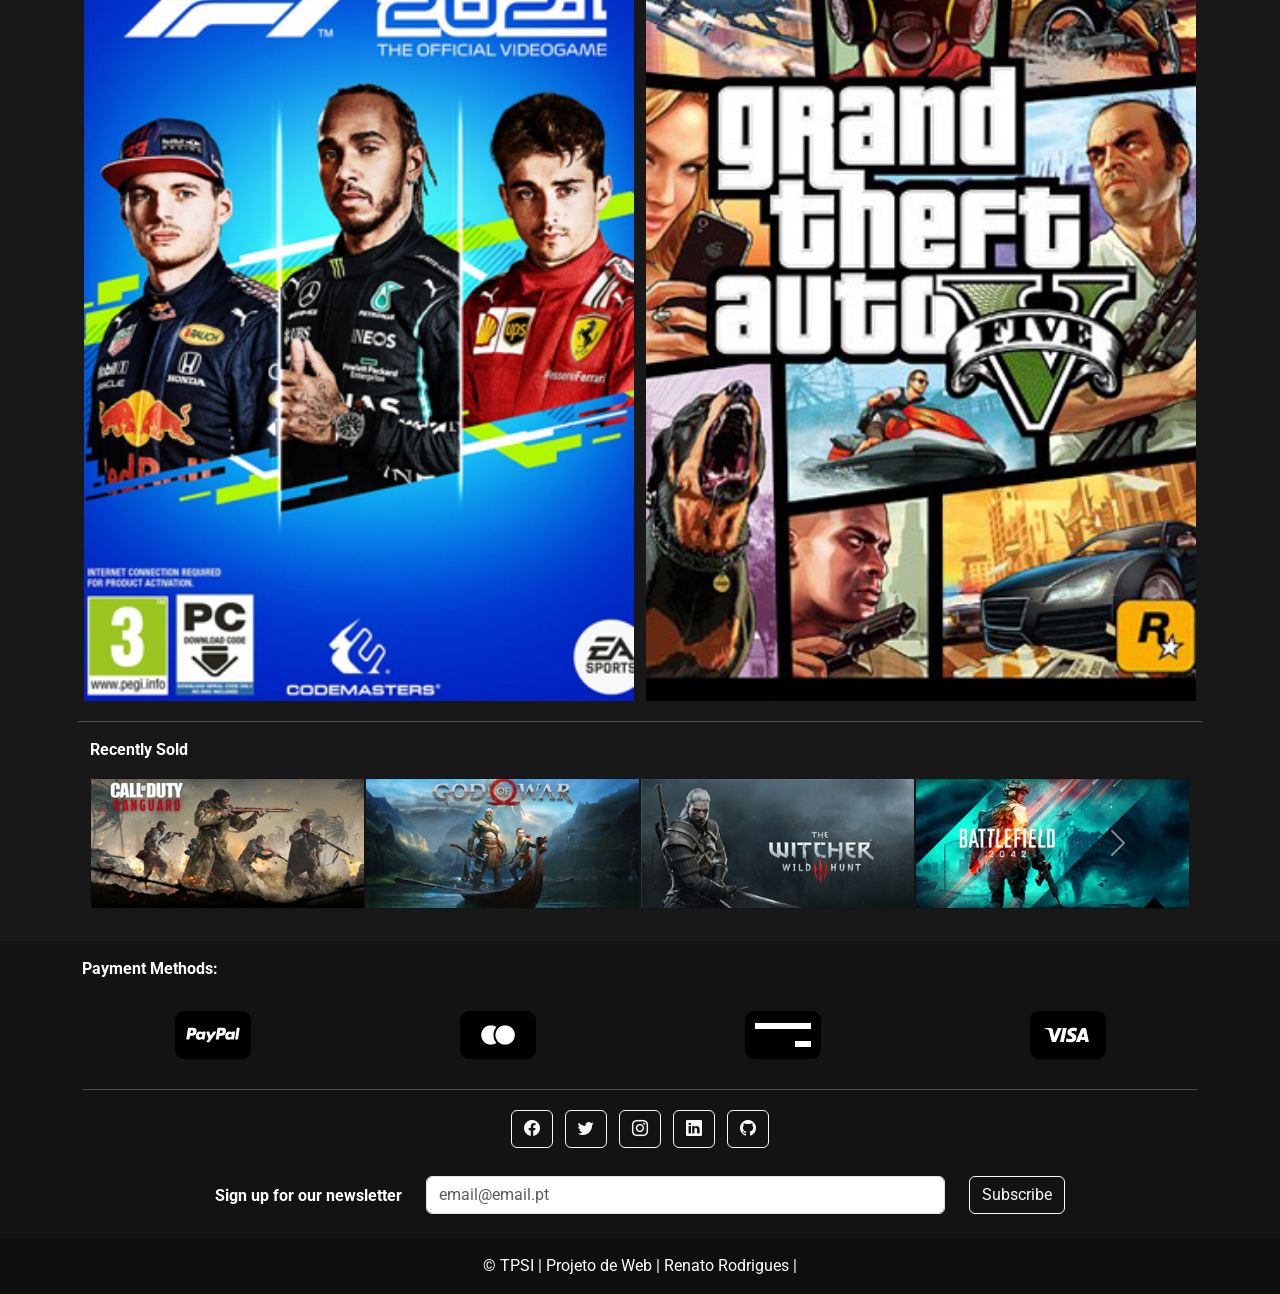
==== commit 4d113827: "27-01-v2" ====
--- a/index.html
+++ b/index.html
@@ -148,7 +148,7 @@
     </div>
         <!-- second section -->
         
-        <div class="row mx-auto my-auto justify-content-center pt-3">
+        <div class="row mx-auto my-auto justify-content-center pt-3 pb-3">
           <hr>
           <div class="d-flex justify-content-start">
             <p><span style="font-weight: bold;">Recently Sold</p></span>
@@ -243,15 +243,8 @@
                   <span class="carousel-control-next-icon" aria-hidden="true"></span>
               </a>
           </div>
+          
     <!--End Second Container --> 
-    <div class="container">
-      <div class="row row-cols-4 p-2">
-        <div class="col">Column</div>
-        <div class="col">Column</div>
-        <div class="col">Column</div>
-        <div class="col">Column</div>
-      </div>
-    </div>
 
     <!--End Main Container --> 
     </main>
--- a/style.css
+++ b/style.css
@@ -162,7 +162,7 @@
 
 /*----------- FOOTER --------------- */
 footer{
-  background-color: var(--cinzento);
+  background-color:  rgba(0, 0, 0, 0.2)!important;
   color:white
 }
 
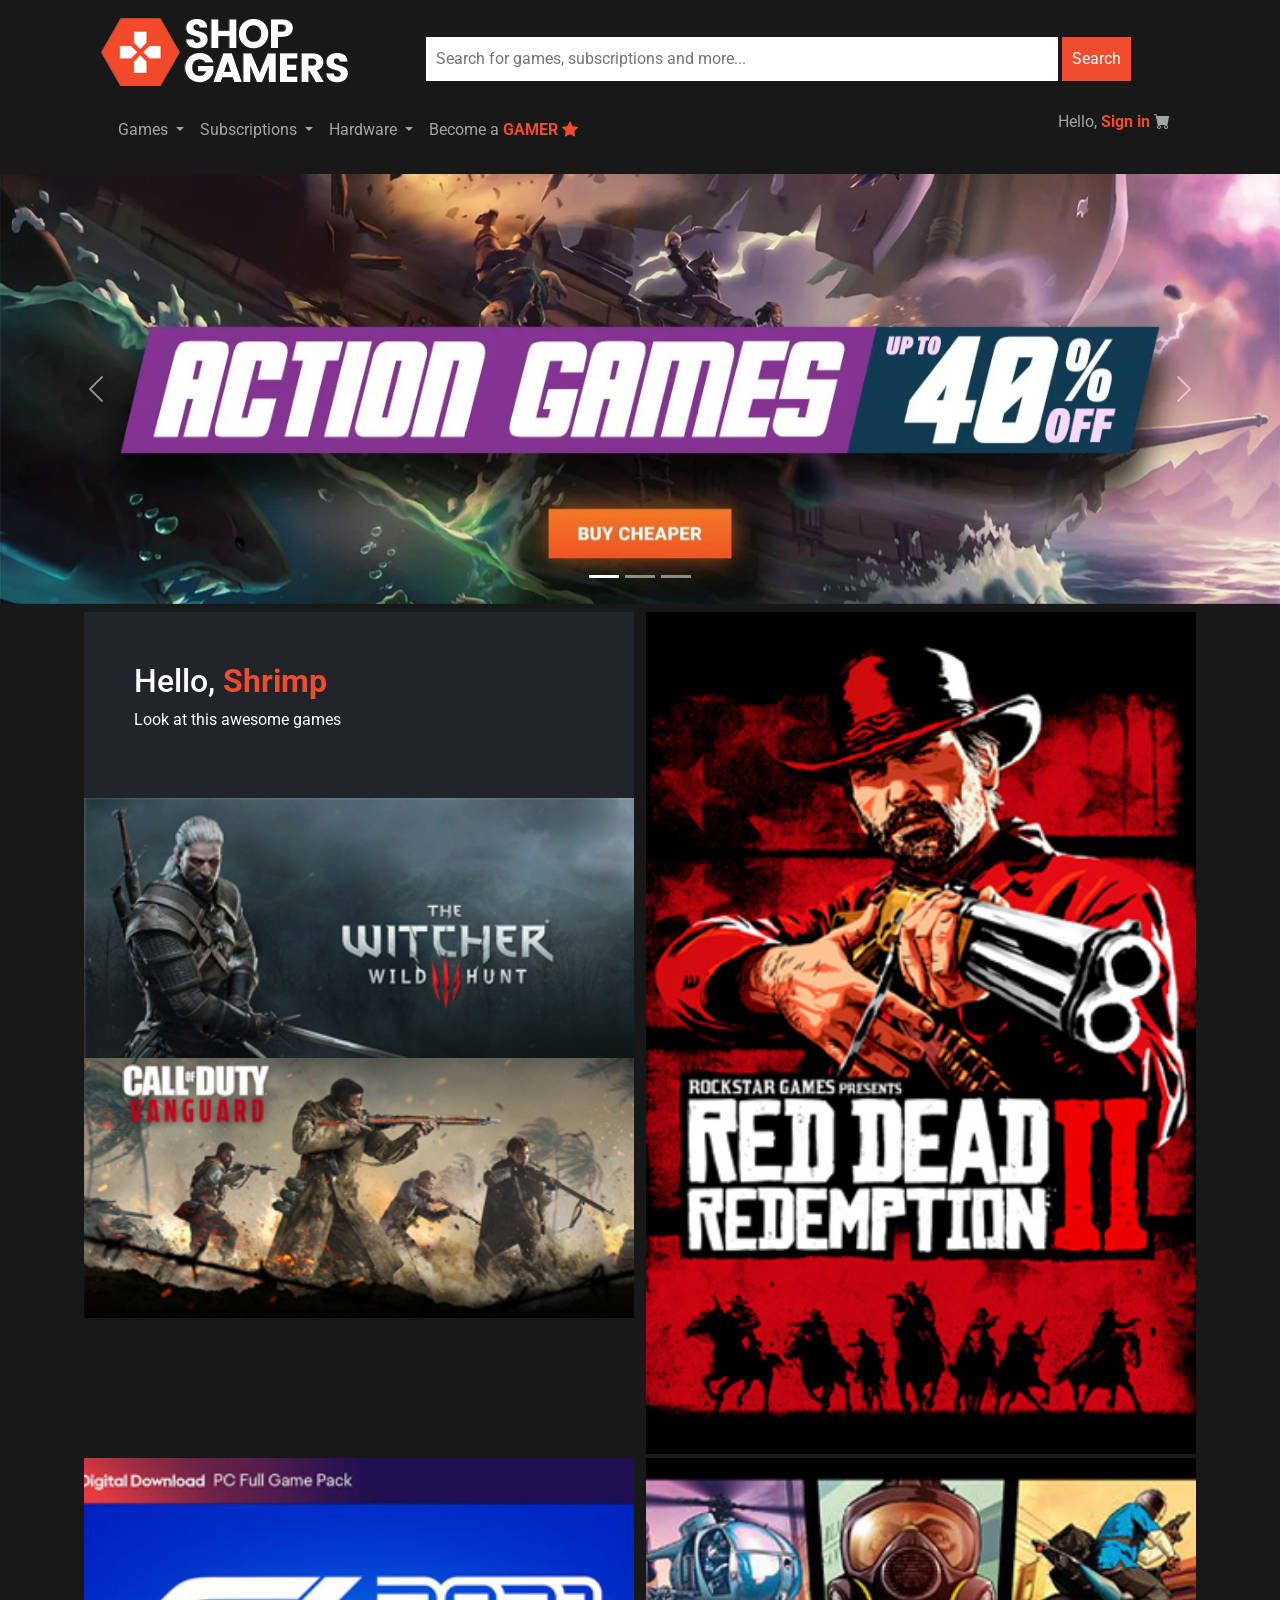
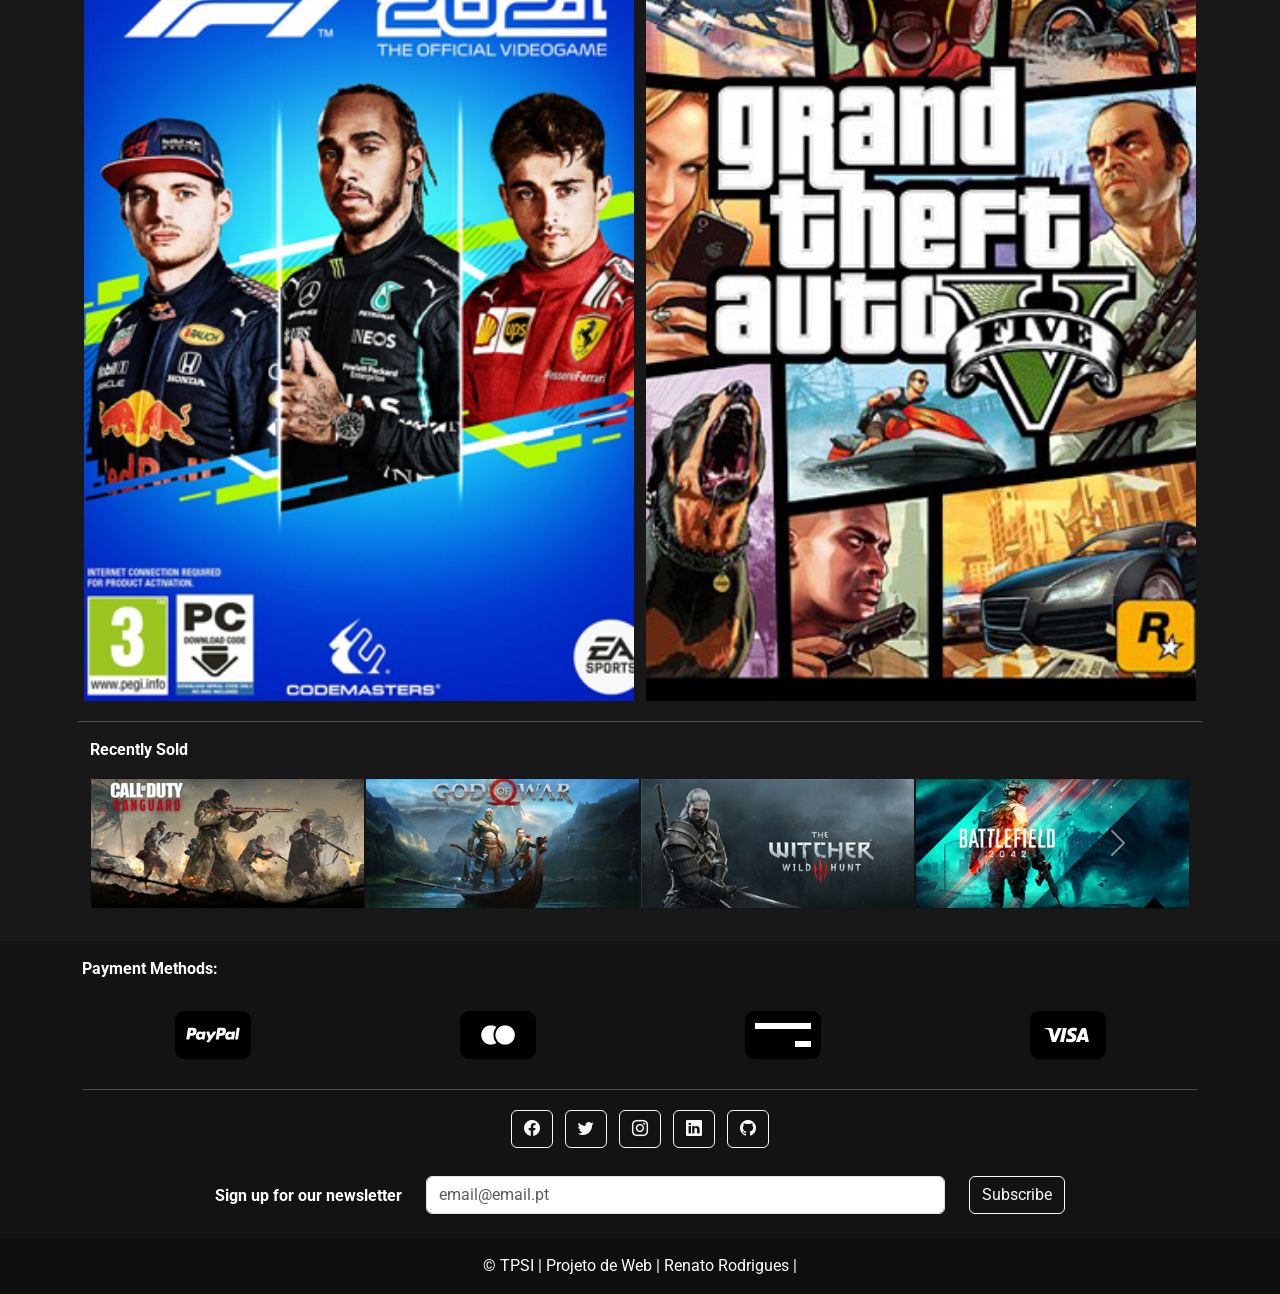
==== commit 15de5efd: "shrimp" ====
--- a/index.html
+++ b/index.html
@@ -60,7 +60,7 @@
             <div class="col-12 col-lg-6 col-xxl-3 mb-1">
                 <div class="row">
                     <div class="col bg-dark w-100 " id="hello" >
-                      <h2>Hello,<b><span style="color:var(--laranja)"> Player</h2></b></span>
+                      <h2>Hello,<b><span style="color:var(--laranja)"> Shrimp</h2></b></span>
                       <p>Look at this awesome games</p> 
                     </div>
                 </div>
--- a/style.css
+++ b/style.css
@@ -267,4 +267,154 @@
   background-color: var(--laranja);
   border: 0px;
   
+}
+
+/* ------------ FPS.HTML--------- */
+
+
+.section-products {
+    padding: 80px 0 54px;
+}
+
+.section-products .header {
+    margin-bottom: 50px;
+}
+
+.section-products .header h3 {
+    font-size: 1rem;
+    color: var(--laranja);
+    font-weight: 500;
+}
+
+.section-products .header h2 {
+    font-size: 2.2rem;
+    font-weight: 400;
+    color:var(--cinzentotext); 
+}
+
+.section-products .single-product {
+    margin-bottom: 26px;
+}
+
+.section-products .single-product .part-1 {
+    position: relative;
+    height: 290px;
+    max-height: 290px;
+    margin-bottom: 20px;
+    overflow: hidden;
+}
+
+.section-products .single-product .part-1::before {
+		position: absolute;
+		content: "";
+		top: 0;
+		left: 0;
+		width: 100%;
+		height: 100%;
+		transition: all 0.3s;
+}
+
+.section-products .single-product:hover .part-1::before {
+		transform: scale(1.2,1.2) rotate(5deg);
+}
+
+.section-products #product-1 .part-1::before {
+    background: url("/img/FPS/DL2.jpg") no-repeat center;
+    background-size: cover;
+		transition: all 0.3s;
+}
+
+.section-products #product-2 .part-1::before {
+  background: url("/img/FPS/DL2.jpg") no-repeat center;
+    background-size: cover;
+}
+
+.section-products #product-3 .part-1::before {
+    background: url("/img/FPS/DL2.jpg") no-repeat center;
+    background-size: cover;
+}
+
+.section-products #product-4 .part-1::before {
+    background: url("/img/FPS/DL2.jpg") no-repeat center;
+    background-size: cover;
+}
+
+.section-products .single-product .part-1 .discount,
+.section-products .single-product .part-1 .new {
+    position: absolute;
+    top: 15px;
+    left: 20px;
+    color: #ffffff;
+    background-color: #fe302f;
+    padding: 2px 8px;
+    text-transform: uppercase;
+    font-size: 0.85rem;
+}
+
+.section-products .single-product .part-1 .new {
+    left: 0;
+    background-color: #444444;
+}
+
+.section-products .single-product .part-1 ul {
+    position: absolute;
+    bottom: -41px;
+    left: 20px;
+    margin: 0;
+    padding: 0;
+    list-style: none;
+    opacity: 0;
+    transition: bottom 0.5s, opacity 0.5s;
+}
+
+.section-products .single-product:hover .part-1 ul {
+    bottom: 30px;
+    opacity: 1;
+}
+
+.section-products .single-product .part-1 ul li {
+    display: inline-block;
+    margin-right: 4px;
+}
+
+.section-products .single-product .part-1 ul li a {
+    display: inline-block;
+    width: 40px;
+    height: 40px;
+    line-height: 40px;
+    background-color: #ffffff;
+    color: #444444;
+    text-align: center;
+    transition: color 0.2s;
+}
+
+.section-products .single-product .part-1 ul li a:hover {
+    color: var(--laranja);
+}
+
+.section-products .single-product .part-2 .product-title {
+    font-size: 1rem;
+}
+
+.section-products .single-product .part-2 h4 {
+    display: inline-block;
+    font-size: 1rem;
+}
+
+.section-products .single-product .part-2 .product-old-price {
+    position: relative;
+    padding: 0 7px;
+    margin-right: 2px;
+    opacity: 0.6;
+}
+
+.section-products .single-product .part-2 .product-old-price::after {
+    position: absolute;
+    content: "";
+    top: 50%;
+    left: 0;
+    width: 100%;
+    height: 1px;
+    background-color: #444444;
+    transform: translateY(-50%);
 }
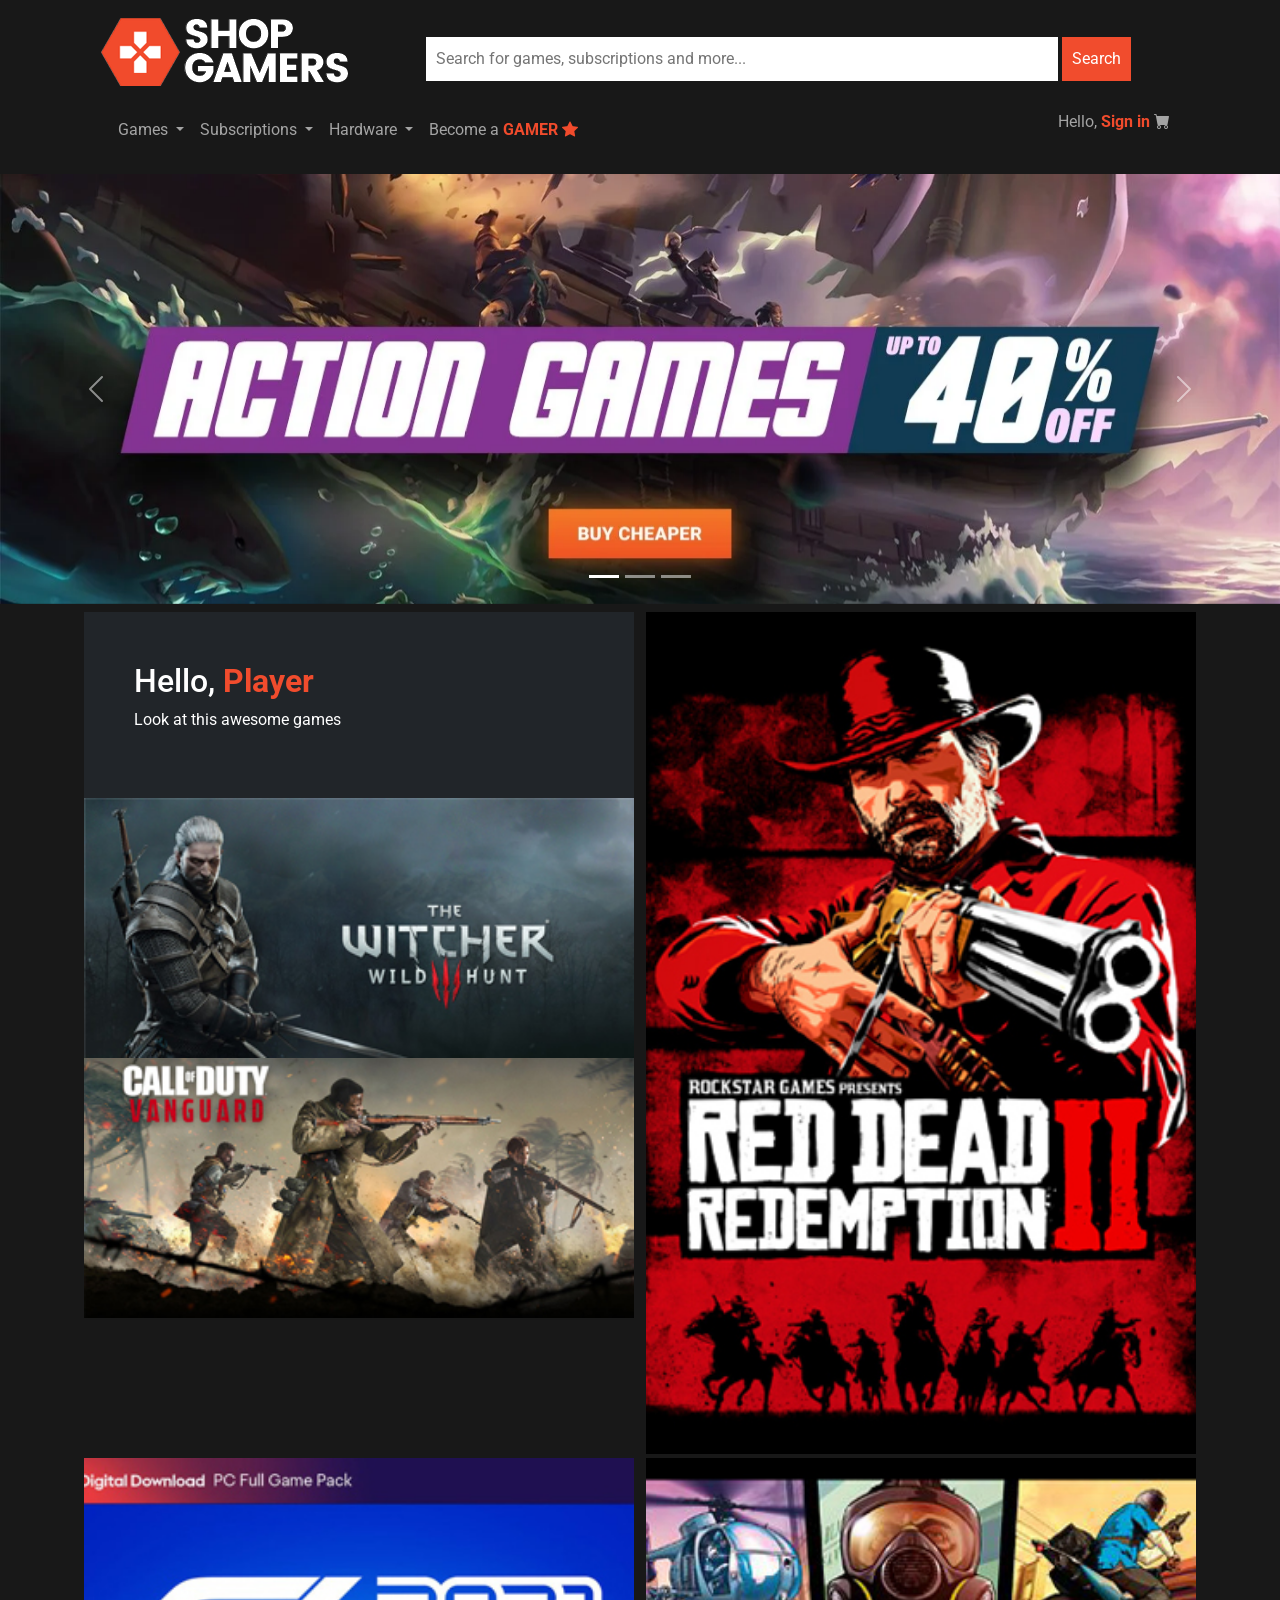
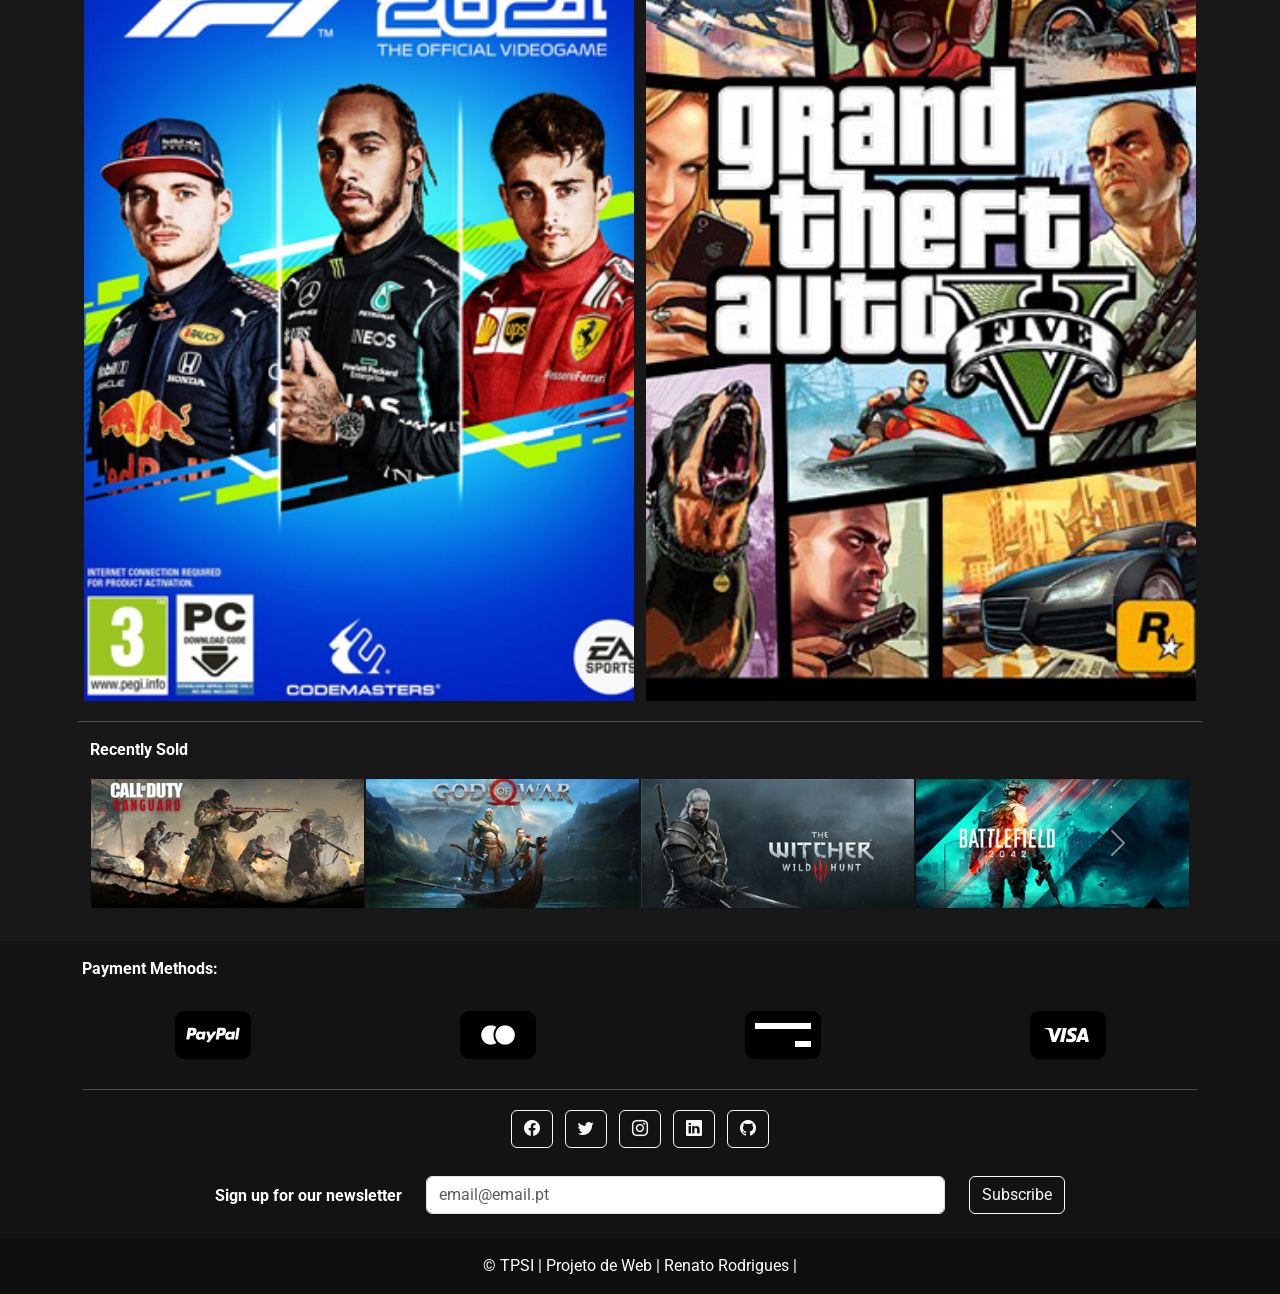
==== commit 44e27c85: "player" ====
--- a/index.html
+++ b/index.html
@@ -60,7 +60,7 @@
             <div class="col-12 col-lg-6 col-xxl-3 mb-1">
                 <div class="row">
                     <div class="col bg-dark w-100 " id="hello" >
-                      <h2>Hello,<b><span style="color:var(--laranja)"> Shrimp</h2></b></span>
+                      <h2>Hello,<b><span style="color:var(--laranja)"> Player</h2></b></span>
                       <p>Look at this awesome games</p> 
                     </div>
                 </div>
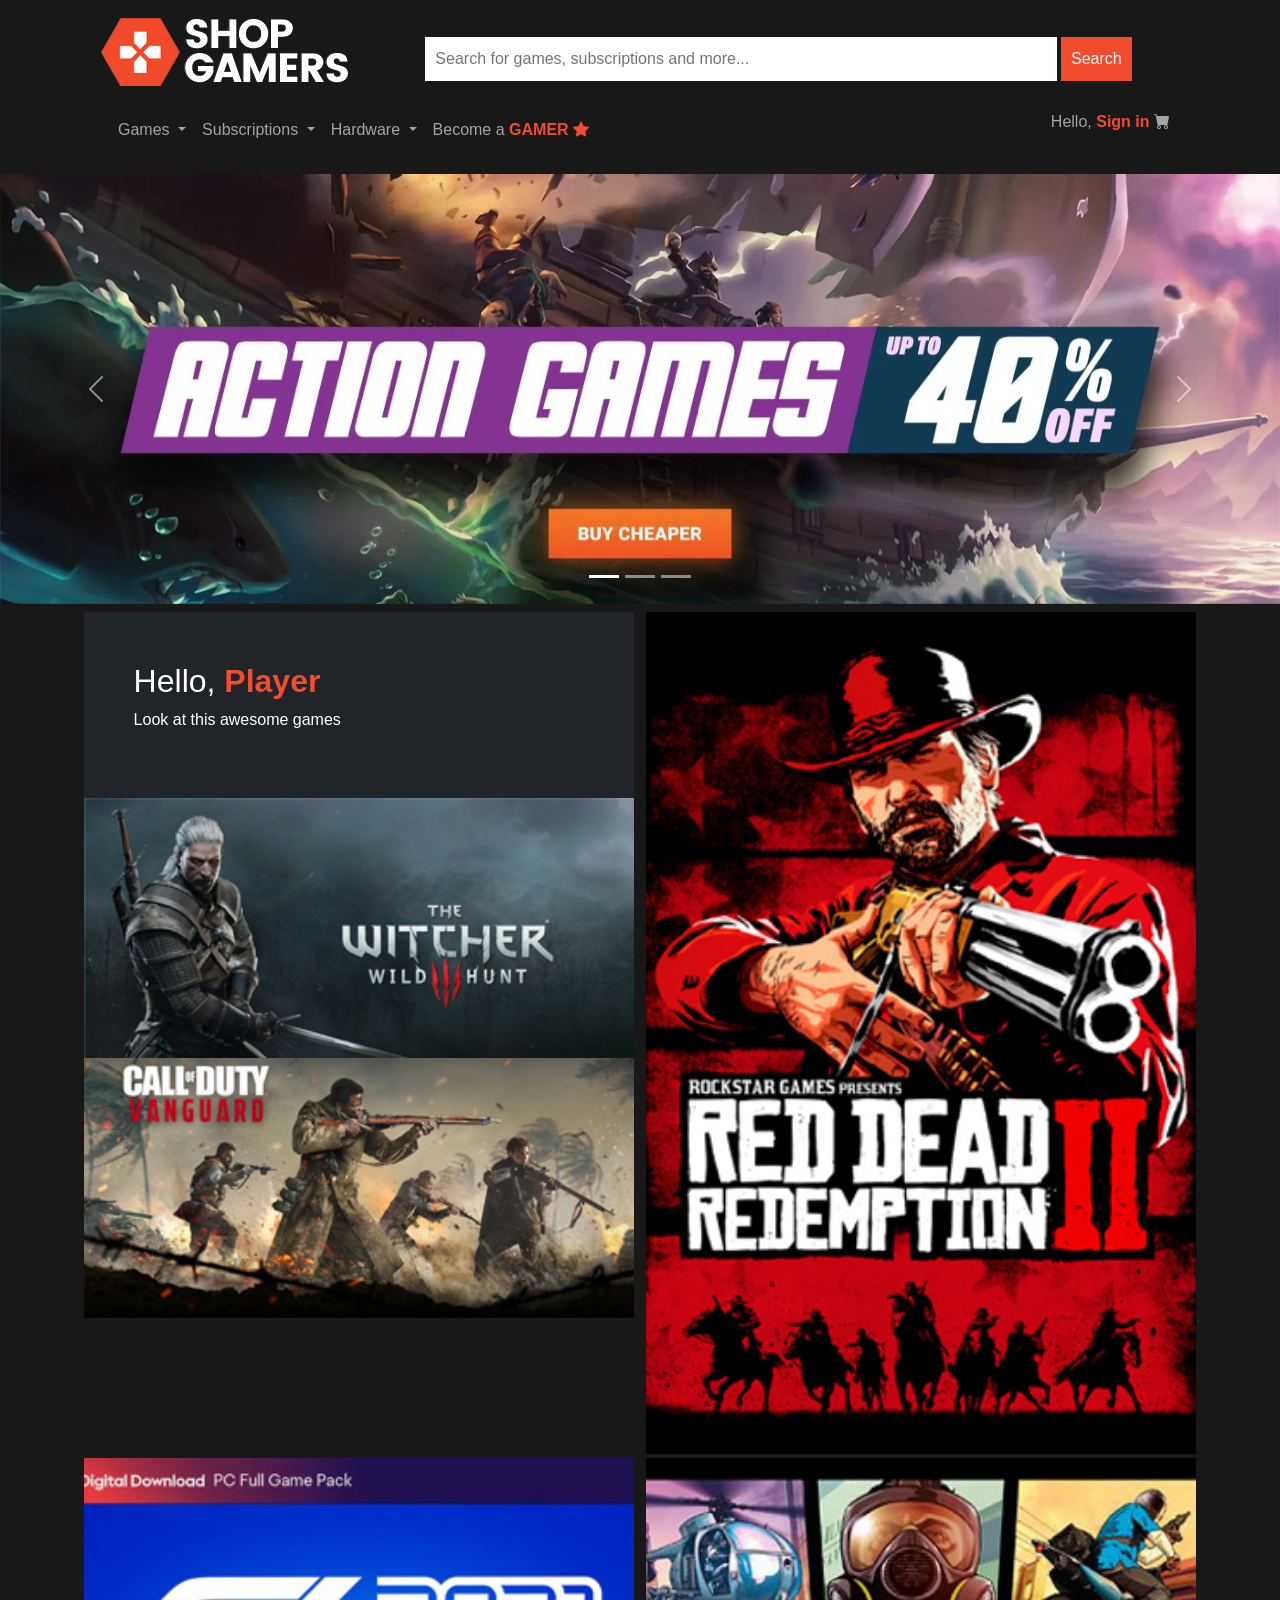
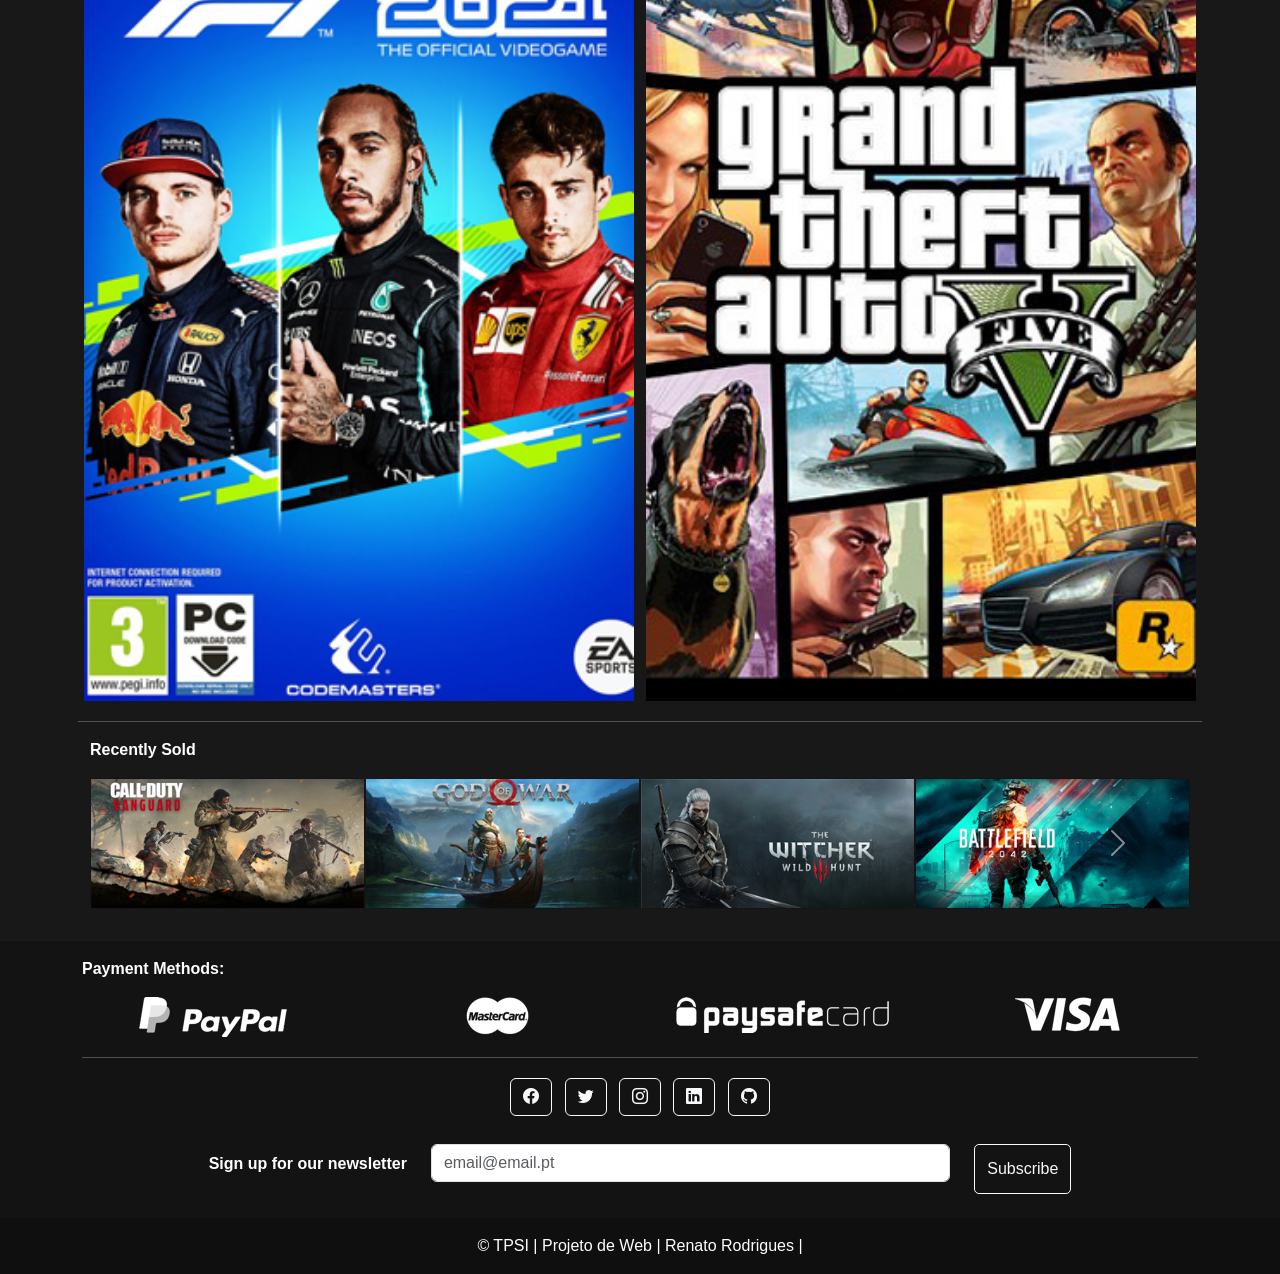
==== commit 9bf17442: "Update index.html teste" ====
--- a/index.html
+++ b/index.html
@@ -49,6 +49,8 @@
       <button class="carousel-control-next" type="button" data-bs-target="#carouselExampleIndicators" data-bs-slide="next">
         <span class="carousel-control-next-icon" aria-hidden="true"></span>
         <span class="visually-hidden">Next</span>
+
+        
       </button>
     </div>
 
--- a/style.css
+++ b/style.css
@@ -251,8 +251,8 @@
   display: block;
 }
 .preco{
-  border-radius: 20px;
-
+  border-radius: 5px;
+  background: #202020!important;
 }
 .card{
   border-radius: 10px!important;
@@ -325,18 +325,34 @@
 }
 
 .section-products #product-2 .part-1::before {
-  background: url("/img/FPS/DL2.jpg") no-repeat center;
+  background: url("/img/FPS/tarkov.jpeg") no-repeat center;
     background-size: cover;
 }
 
 .section-products #product-3 .part-1::before {
-    background: url("/img/FPS/DL2.jpg") no-repeat center;
+    background: url("/img/FPS/TCE.png") no-repeat center;
     background-size: cover;
 }
 
 .section-products #product-4 .part-1::before {
-    background: url("/img/FPS/DL2.jpg") no-repeat center;
+    background: url("/img/FPS/B2042.jpg") no-repeat center;
     background-size: cover;
+}
+.section-products #product-5 .part-1::before {
+  background: url("/img/FPS/far-cry-6.jpg") no-repeat center;
+  background-size: cover;
+}
+.section-products #product-6 .part-1::before {
+  background: url("/img/FPS/bdlands.jpg") no-repeat center;
+  background-size: cover;
+}
+.section-products #product-7 .part-1::before {
+  background: url("/img/FPS/cp.jpg") no-repeat center;
+  background-size: cover;
+}
+.section-products #product-8 .part-1::before {
+  background: url("/img/FPS/hsw.jpg") no-repeat center;
+  background-size: cover;
 }
 
 .section-products .single-product .part-1 .discount,
@@ -356,6 +372,7 @@
     background-color: #444444;
 }
 
+
 .section-products .single-product .part-1 ul {
     position: absolute;
     bottom: -41px;
@@ -417,4 +434,193 @@
     height: 1px;
     background-color: #444444;
     transform: translateY(-50%);
+}
+
+/* ------------ LOGIN.HTML--------- */
+
+::selection{
+  background: var(--laranja);
+  color: #fff;
+}
+*{
+  margin: 0;
+  padding: 0;
+  box-sizing: border-box;
+  font-family: 'Poppins', sans-serif;
+}
+
+.wrapper{
+  margin-right: auto; 
+  margin-left:  auto; 
+  overflow: hidden;
+  max-width: 390px;
+  padding: 30px;
+  border-radius: 5px;
+
+}
+.wrapper .title-text{
+  display: flex;
+  width: 200%;
+  color:var(--cinzentotext)
+}
+.wrapper .title{
+  width: 50%;
+  font-size: 35px;
+  font-weight: 600;
+  text-align: center;
+  transition: all 0.6s cubic-bezier(0.68,-0.55,0.265,1.55);
+}
+.wrapper .slide-controls{
+  position: relative;
+  display: flex;
+  height: 50px;
+  width: 100%;
+  overflow: hidden;
+  margin: 30px 0 10px 0;
+  justify-content: space-between;
+  border: 1px solid lightgrey;
+  border-radius: 5px;
+}
+.slide-controls .slide{
+  height: 100%;
+  width: 100%;
+  color: #fff;
+  font-size: 18px;
+  font-weight: 500;
+  text-align: center;
+  line-height: 48px;
+  cursor: pointer;
+  z-index: 1;
+  transition: all 0.6s ease;
+}
+.slide-controls label.signup{
+  color: var(--cinzentotext);
+}
+.slide-controls .slider-tab{
+  position: absolute;
+  height: 100%;
+  width: 50%;
+  left: 0;
+  z-index: 0;
+  border-radius: 5px;
+  background: -webkit-linear-gradient(left, #F14C2D, #f1752d);
+  transition: all 0.6s cubic-bezier(0.68,-0.55,0.265,1.55);
+}
+input[type="radio"]{
+  display: none;
+}
+#signup:checked ~ .slider-tab{
+  left: 50%;
+}
+#signup:checked ~ label.signup{
+  color: #fff;
+  cursor: default;
+  user-select: none;
+}
+#signup:checked ~ label.login{
+  color: var(--cinzentotext);
+}
+#login:checked ~ label.signup{
+  color: var(--cinzentotext);
+}
+#login:checked ~ label.login{
+  cursor: default;
+  user-select: none;
+}
+.wrapper .form-container{
+  width: 100%;
+  overflow: hidden;
+}
+.form-container .form-inner{
+  display: flex;
+  width: 200%;
+}
+.form-container .form-inner form{
+  width: 50%;
+  transition: all 0.6s cubic-bezier(0.68,-0.55,0.265,1.55);
+}
+.form-inner form .field{
+  height: 50px;
+  width: 100%;
+  margin-top: 20px;
+}
+.form-inner form .field input{
+  height: 100%;
+  width: 100%;
+  outline: none;
+  padding-left: 15px;
+  border-radius: 5px;
+  border: 1px solid lightgrey;
+  border-bottom-width: 2px;
+  font-size: 17px;
+  transition: all 0.3s ease;
+}
+.form-inner form .field input:focus{
+  border-color: var(--laranja);
+}
+.form-inner form .field input::placeholder{
+  color: #999;
+  transition: all 0.3s ease;
+}
+form .field input:focus::placeholder{
+  color: #b3b3b3;
+}
+.form-inner form .pass-link{
+  margin-top: 5px;
+}
+.form-inner form .signup-link{
+  text-align: center;
+  margin-top: 30px;
+  color: var(--cinzentotext);
+}
+.form-inner form .pass-link a,
+.form-inner form .signup-link a{
+  color: var(--laranja);
+  text-decoration: none;
+}
+.form-inner form .pass-link a:hover,
+.form-inner form .signup-link a:hover{
+  text-decoration: underline;
+}
+form .btn{
+  height: 50px;
+  width: 100%;
+  border-radius: 5px;
+  position: relative;
+  overflow: hidden;
+}
+form .btn .btn-layer{
+  height: 100%;
+  width: 300%;
+  position: absolute;
+  left: -100%;
+  background: -webkit-linear-gradient(right, #F14C2D, #f1752d, #F14C2D, #f1752d);
+  border-radius: 5px;
+  transition: all 0.4s ease;;
+}
+form .btn:hover .btn-layer{
+  left: 0;
+}
+form .btn input[type="submit"]{
+  height: 100%;
+  width: 100%;
+  z-index: 1;
+  position: relative;
+  background: none;
+  border: none;
+  color: #fff;
+  padding-left: 0;
+  border-radius: 5px;
+  font-size: 20px;
+  font-weight: 500;
+  cursor: pointer;
+}
+.col-left{
+  background: url("/img/login/background_login_left.jpg") no-repeat center;
+}
+.col-right{
+  background: url("/img/login/background_login_right.jpg") no-repeat center;
+}
+.mid{
+  background: #202020;
 }
